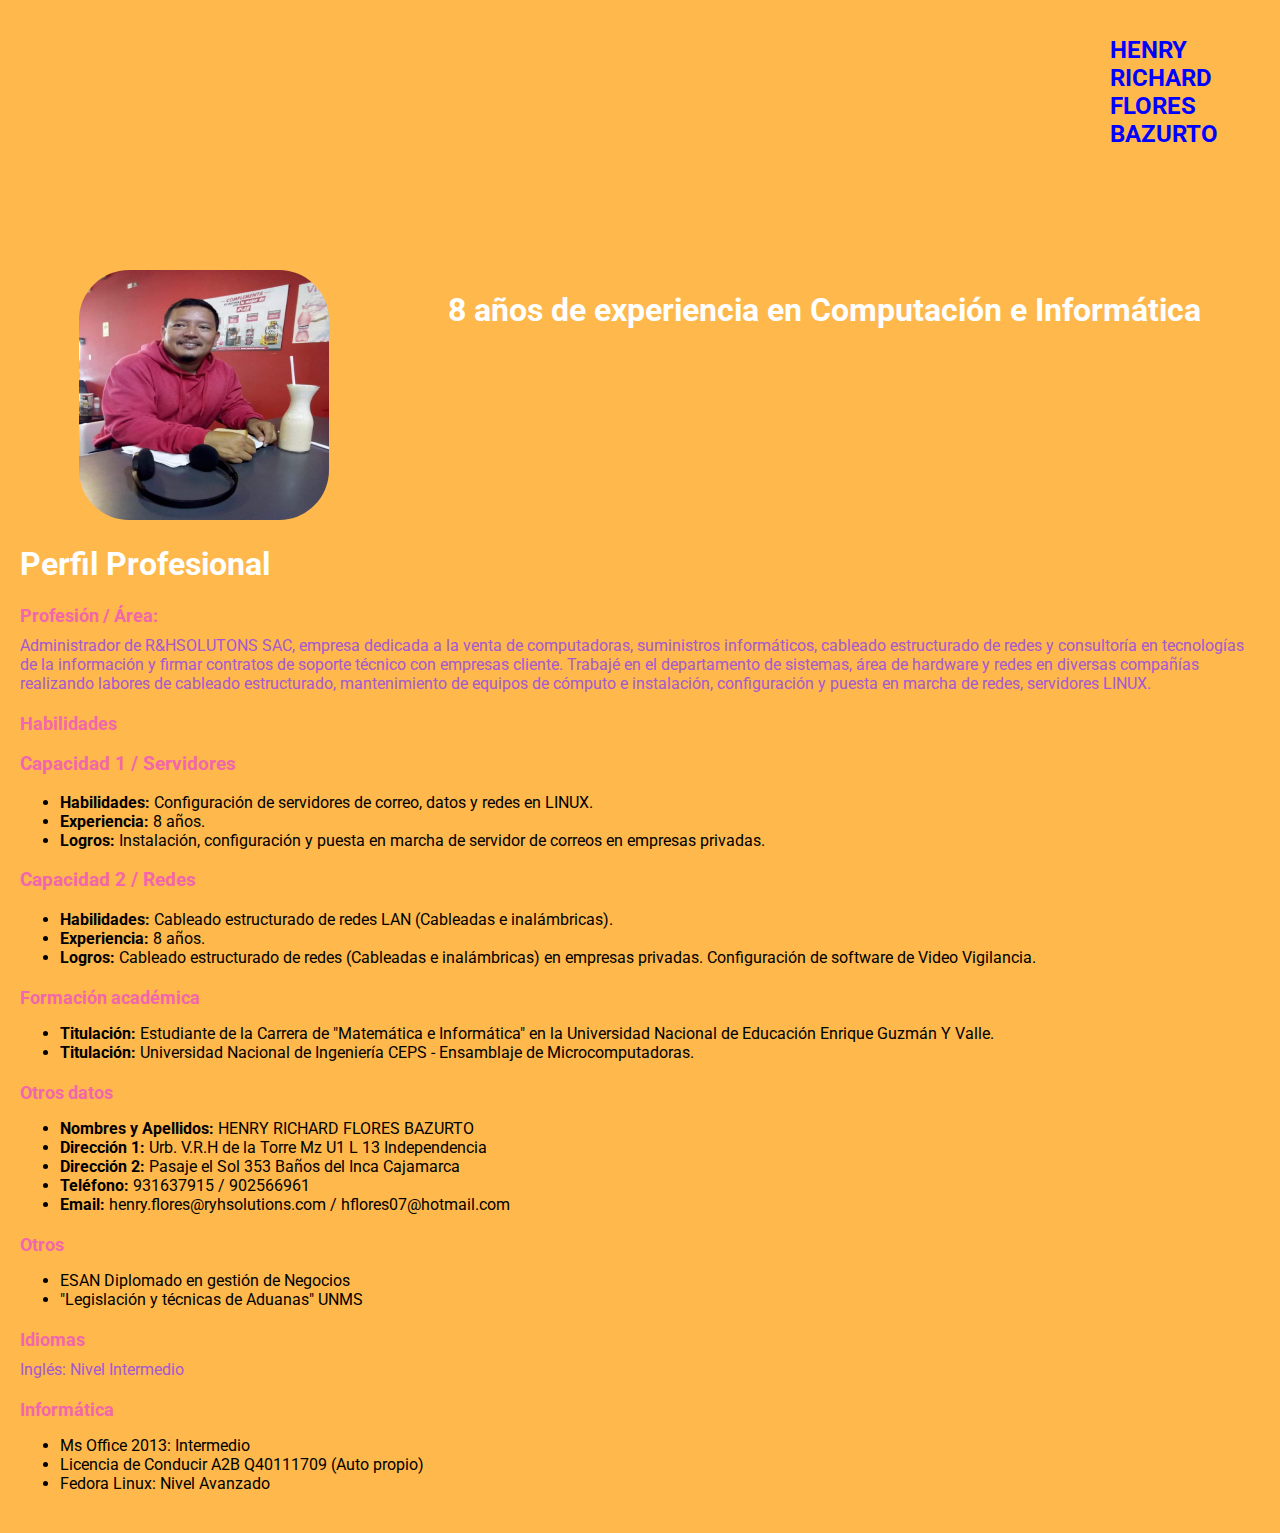
==== index.html @ c15a2f40 "nueva ruta css" ====
<!DOCTYPE html>
<html lang="es">
<head>
  <meta charset="UTF-8">
  <meta name="viewport" content="width=device-width, initial-scale=1.0">
  <title>Perfil Profesional</title>
  <link rel="stylesheet" href="./styles.css">
</head>
<body>
  <section class="name">
    <h1 id="name1">HENRY RICHARD FLORES BAZURTO</h1>
  </section>
  <section class="foto">
    <!-- Foto reciente-->
    <div class="bordes1">
      <img id="fotoHenry" src="./Henry.jpg" alt="Foto Henry" height="250" width="250" >
    </div>
    
    <h1>8 años de experiencia en Computación e Informática</h1> 
  </section>
  
  <div class="section">
    <h1>Perfil Profesional</h1>
    <h2>Profesión / Área:</h2>
    <p>Administrador de R&HSOLUTONS SAC, empresa dedicada a la venta de computadoras, suministros informáticos, cableado estructurado de redes y consultoría en tecnologías de la información y firmar contratos de soporte técnico con empresas cliente. Trabajé en el departamento de sistemas, área de hardware y redes en diversas compañías realizando labores de cableado estructurado, mantenimiento de equipos de cómputo e instalación, configuración y puesta en marcha de redes, servidores LINUX.</p>
  </div>
  
  <div class="section">
    <h2>Habilidades</h2>
    <div>
      <h3>Capacidad 1 / Servidores</h3>
      <ul>
        <li>
          <strong>Habilidades:</strong> Configuración de servidores de correo, datos y redes en LINUX.
        </li>
        <li>
          <strong>Experiencia:</strong> 8 años.
        </li>
        <li>
          <strong>Logros:</strong> Instalación, configuración y puesta en marcha de servidor de correos en empresas privadas.
        </li>
      </ul>
    </div>
    <div>
      <h3>Capacidad 2 / Redes</h3>
      <ul>
        <li>
          <strong>Habilidades:</strong> Cableado estructurado de redes LAN (Cableadas e inalámbricas).
        </li>
        <li>
          <strong>Experiencia:</strong> 8 años.
        </li>
        <li>
          <strong>Logros:</strong> Cableado estructurado de redes (Cableadas e inalámbricas) en empresas privadas. Configuración de software de Video Vigilancia.
        </li>
      </ul>
    </div>
  </div>
  
  <div class="section">
    <h2>Formación académica</h2>
    <ul>
      <li>
        <strong>Titulación:</strong> Estudiante de la Carrera de "Matemática e Informática" en la Universidad Nacional de Educación Enrique Guzmán Y Valle.
      </li>
      <li>
        <strong>Titulación:</strong> Universidad Nacional de Ingeniería CEPS - Ensamblaje de Microcomputadoras.
      </li>
    </ul>
  </div>
  
  <div class="section">
    <h2>Otros datos</h2>
    <ul>
    <li>
    <strong>Nombres y Apellidos:</strong> HENRY RICHARD FLORES BAZURTO
    </li>
    <li>
    <strong>Dirección 1:</strong> Urb. V.R.H de la Torre Mz U1 L 13 Independencia
    </li>
    <li>
    <strong>Dirección 2:</strong> Pasaje el Sol 353 Baños del Inca Cajamarca
    </li>
    <li>
    <strong>Teléfono:</strong> 931637915 / 902566961
    </li>
    <li>
    <strong>Email:</strong> henry.flores@ryhsolutions.com / hflores07@hotmail.com
    </li>
    </ul>
    
      </div>
      <div class="section">
        <h2>Otros</h2>
        <ul>
          <li>ESAN Diplomado en gestión de Negocios</li>
          <li>"Legislación y técnicas de Aduanas" UNMS</li>
        </ul>
      </div>
      <div class="section">
        <h2>Idiomas</h2>
        <p>Inglés: Nivel Intermedio</p>
      </div>
      <div class="section">
        <h2>Informática</h2>
        <ul>
          <li>Ms Office 2013: Intermedio</li>
          <li>Licencia de Conducir A2B Q40111709 (Auto propio)</li>
          <li>Fedora Linux: Nivel Avanzado</li>
        </ul>
      </div>
    </body>
    </html>
---- styles.css ----
@import url('https://fonts.googleapis.com/css2?family=Roboto&display=swap');


body {
    font-family: 'Roboto', sans-serif;
    margin: 0;
    padding: 20px;
    background-color: #FFB84C;
  }

  #name1 {
    font-size: 24px;
    margin-bottom: 10px;
    color: blue;
    /*background-color: yellow; */
    width: 150px;
    height: 120px;
    
  }

  h2 {
    font-size: 18px;
    margin-bottom: 10px;
    color: #F266AB;
  }

  h3 {
    color:#F266AB;
  }

  p {
    margin: 0;
    margin-bottom: 10px;
    color:#A459D1;
    
  }

  .section {
    margin-bottom: 20px;
  }

  .foto {
    display: flex;
    flex-direction: row;
    justify-content:space-around;
    /* background-color: aqua; */
    
  }

  .name {
    display: flex;
    flex-direction: row;
    justify-content:flex-end;
    /* background-color:sandybrown; */
    height: 250px;        
  }

#fotoHenry {
  /* border-style: 20px,solid,red; */
} 

.bordes1 img {
  /*
  display: flex;
  justify-content: center;
  align-items: center; */
  border: 0px solid blue;
  border-radius: 20%;
  background-color: yellow;
  height: 250px;
  width: 250px;
  position: relative;
  z-index: -1;
} 
 h1 {
  color:white;
 }
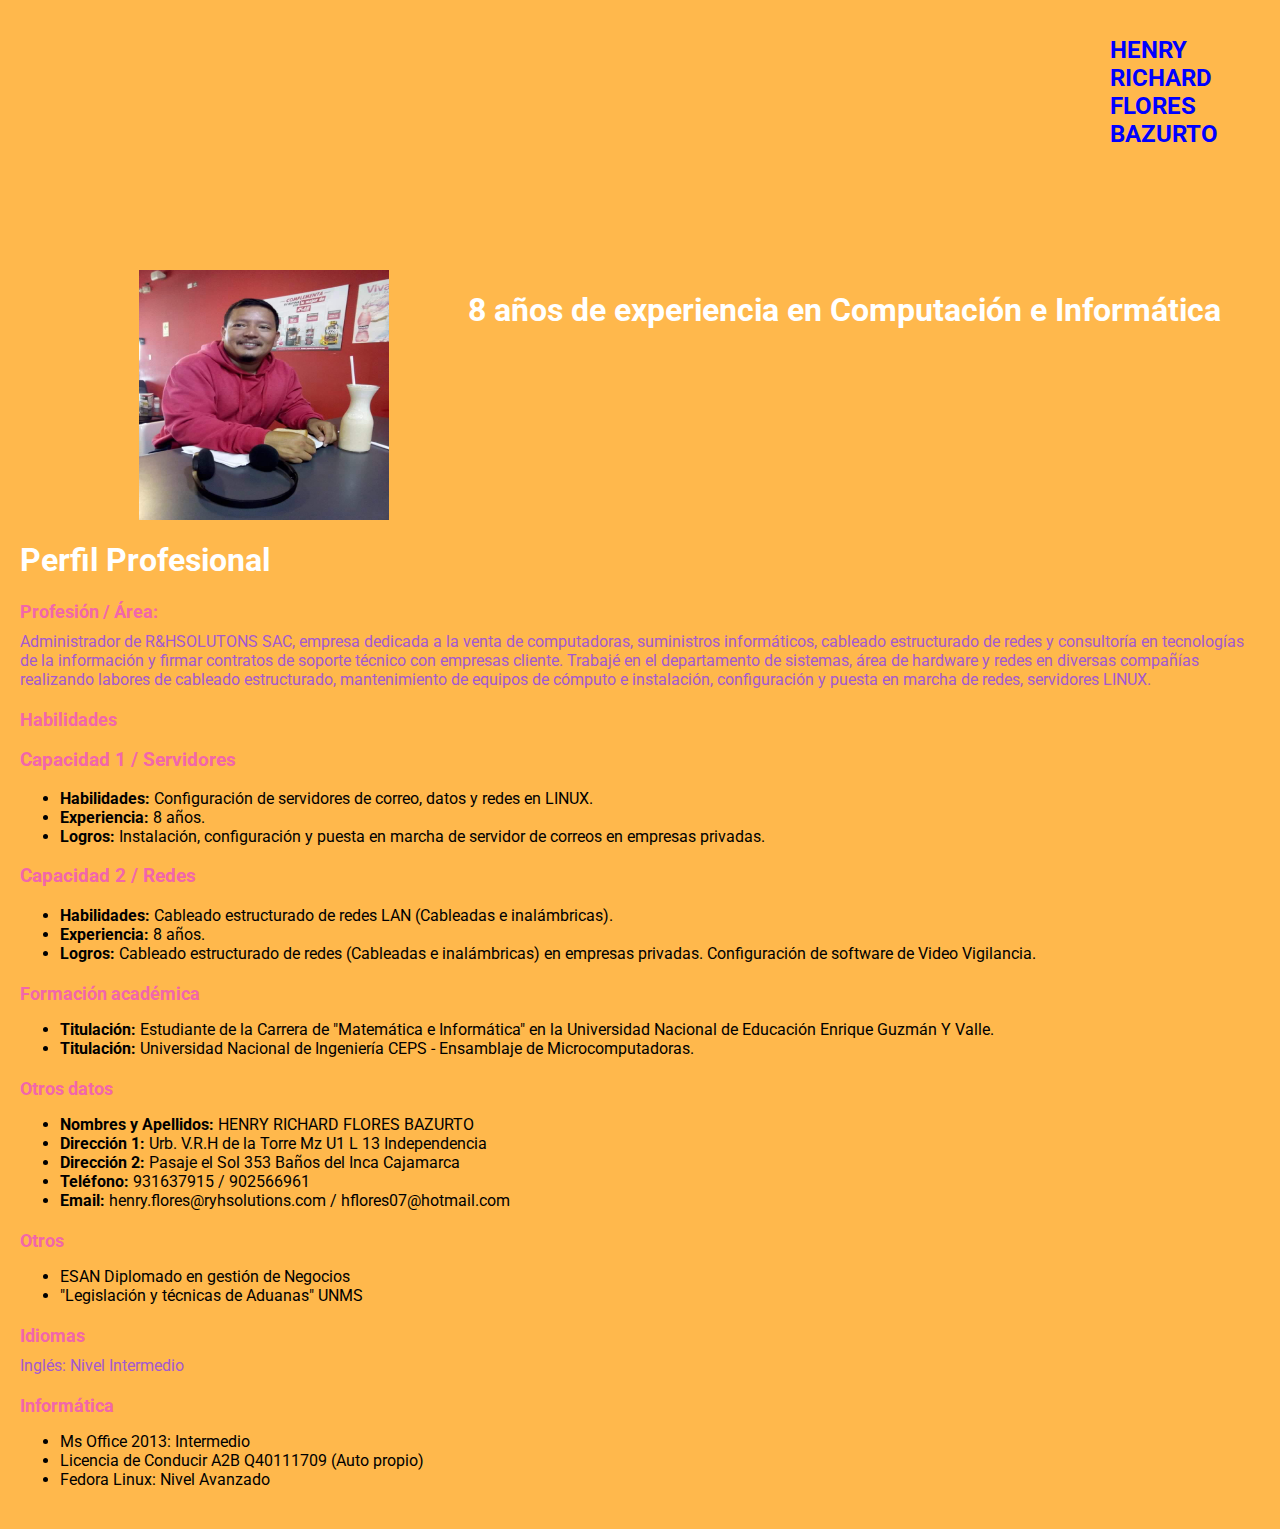
==== commit be9029f2: "un div de más" ====
--- a/index.html
+++ b/index.html
@@ -13,8 +13,10 @@
   <section class="foto">
     <!-- Foto reciente-->
     <div class="bordes1">
-      <img id="fotoHenry" src="./Henry.jpg" alt="Foto Henry" height="250" width="250" >
+      
     </div>
+    
+    <img id="fotoHenry" src="./Henry.jpg" alt="Foto Henry" height="250" width="250" >
     
     <h1>8 años de experiencia en Computación e Informática</h1> 
   </section>
--- a/styles.css
+++ b/styles.css
@@ -1,5 +1,4 @@
 @import url('https://fonts.googleapis.com/css2?family=Roboto&display=swap');
-
 
 body {
     font-family: 'Roboto', sans-serif;
@@ -63,14 +62,15 @@
   /*
   display: flex;
   justify-content: center;
-  align-items: center; */
+  align-items: center; 
   border: 0px solid blue;
   border-radius: 20%;
   background-color: yellow;
   height: 250px;
   width: 250px;
   position: relative;
-  z-index: -1;
+  z-index: 1;
+  */
 } 
  h1 {
   color:white;
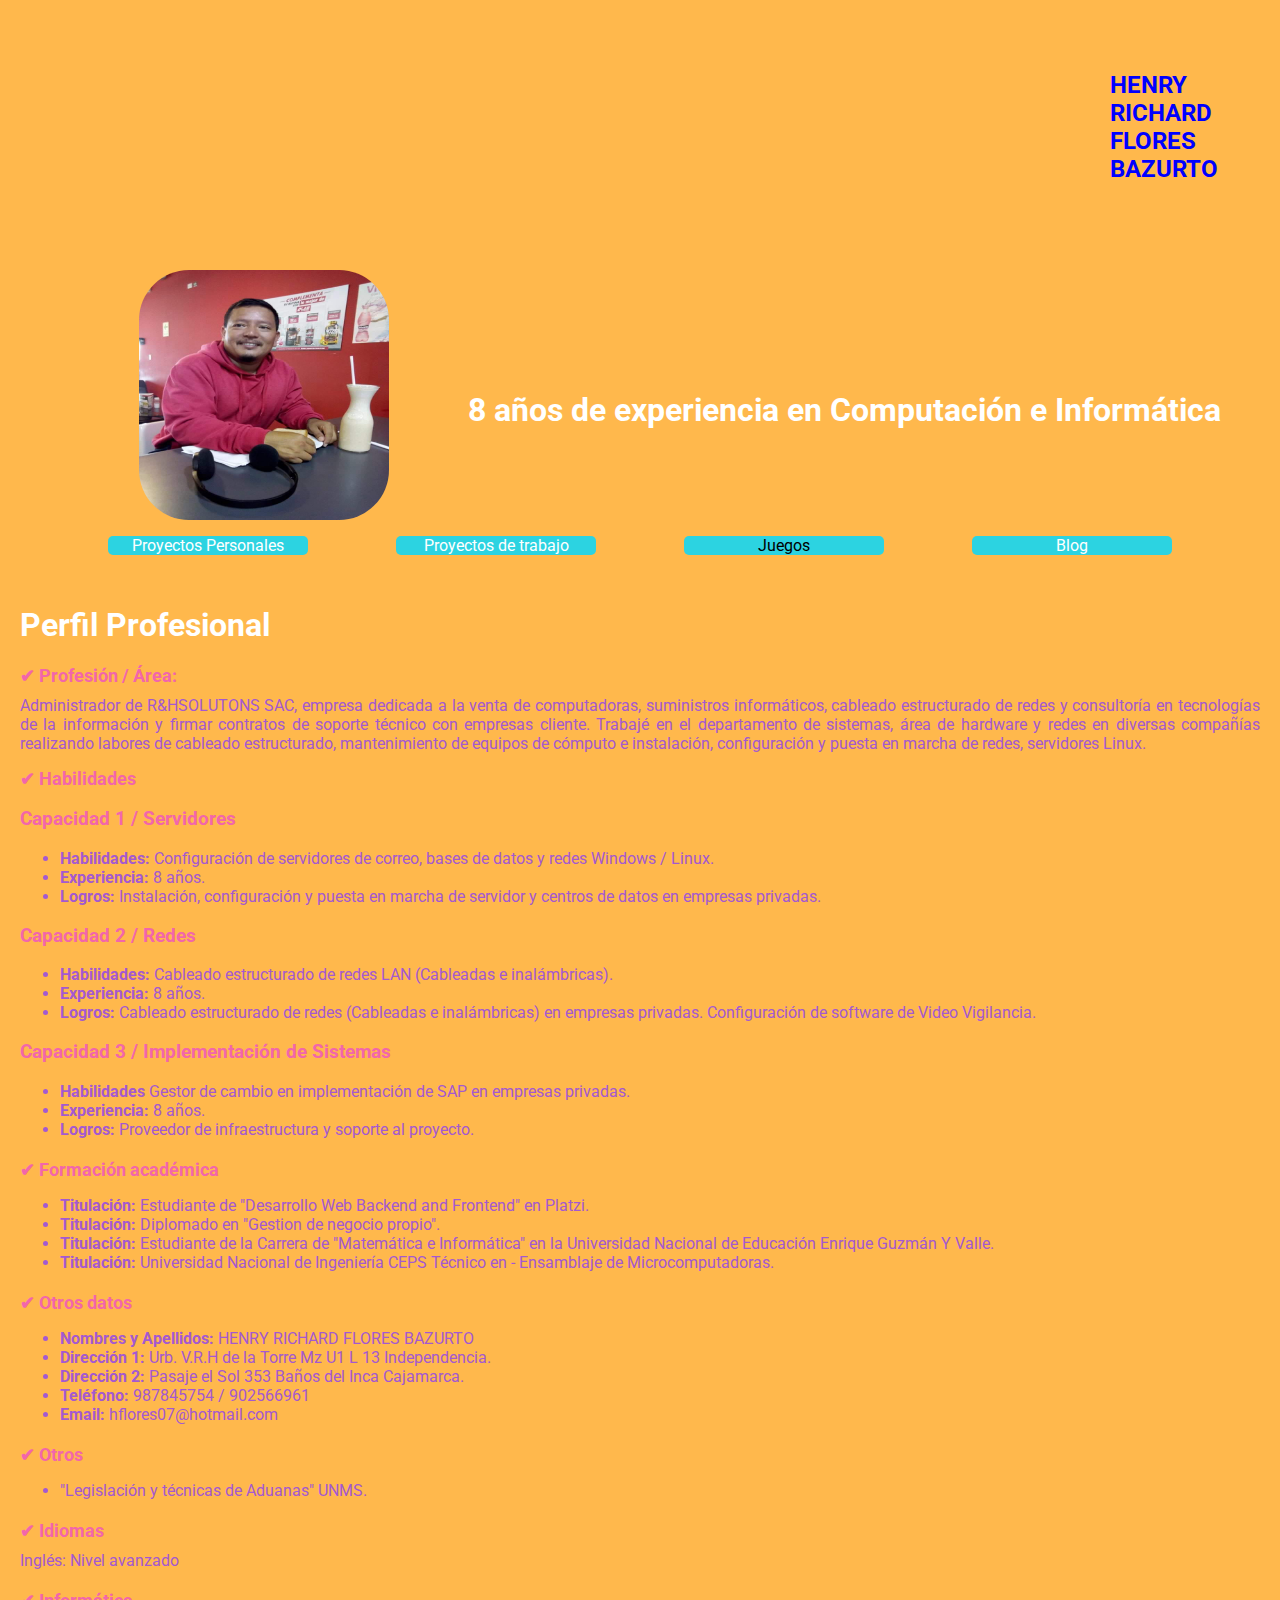
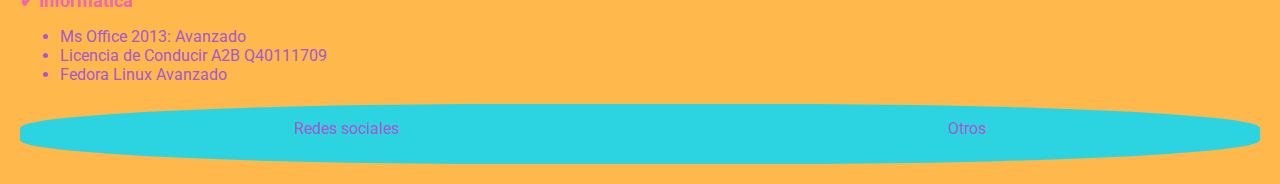
==== commit 0f52d8d7: "Antes de los links" ====
--- a/index.html
+++ b/index.html
@@ -15,16 +15,27 @@
     <div class="bordes1">
       
     </div>
-    
+
     <img id="fotoHenry" src="./Henry.jpg" alt="Foto Henry" height="250" width="250" >
     
     <h1>8 años de experiencia en Computación e Informática</h1> 
   </section>
+  <header>
+    <nav>
+      <ul class="main-nav">
+        <li class="main-nav__item"><a href="#">Proyectos Personales</a></li>
+        <li class="main-nav__item"><a href="#">Proyectos de trabajo</a></li>
+        <li class="main-nav__item"><a href="www.google.com">Juegos</a></li>
+        <li class="main-nav__item"><a href="#">Blog</a></li>
+      </ul>
+    </nav>
+  </header>
   
-  <div class="section">
+  <div class="perfil1">
+    
     <h1>Perfil Profesional</h1>
     <h2>Profesión / Área:</h2>
-    <p>Administrador de R&HSOLUTONS SAC, empresa dedicada a la venta de computadoras, suministros informáticos, cableado estructurado de redes y consultoría en tecnologías de la información y firmar contratos de soporte técnico con empresas cliente. Trabajé en el departamento de sistemas, área de hardware y redes en diversas compañías realizando labores de cableado estructurado, mantenimiento de equipos de cómputo e instalación, configuración y puesta en marcha de redes, servidores LINUX.</p>
+    <p>Administrador de R&HSOLUTONS SAC, empresa dedicada a la venta de computadoras, suministros informáticos, cableado estructurado de redes y consultoría en tecnologías de la información y firmar contratos de soporte técnico con empresas cliente. Trabajé en el departamento de sistemas, área de hardware y redes en diversas compañías realizando labores de cableado estructurado, mantenimiento de equipos de cómputo e instalación, configuración y puesta en marcha de redes, servidores Linux.</p>
   </div>
   
   <div class="section">
@@ -33,13 +44,13 @@
       <h3>Capacidad 1 / Servidores</h3>
       <ul>
         <li>
-          <strong>Habilidades:</strong> Configuración de servidores de correo, datos y redes en LINUX.
+          <strong>Habilidades:</strong> Configuración de servidores de correo, bases de datos y redes Windows / Linux.
         </li>
         <li>
           <strong>Experiencia:</strong> 8 años.
         </li>
         <li>
-          <strong>Logros:</strong> Instalación, configuración y puesta en marcha de servidor de correos en empresas privadas.
+          <strong>Logros:</strong> Instalación, configuración y puesta en marcha de servidor y centros de datos en empresas privadas.
         </li>
       </ul>
     </div>
@@ -57,16 +68,36 @@
         </li>
       </ul>
     </div>
+    <div>
+      <h3>Capacidad 3 / Implementación de Sistemas</h3>
+      <ul>
+        <li>
+          <strong>Habilidades</strong> Gestor de cambio en implementación de SAP en empresas privadas.
+        </li>
+        <li>
+          <strong>Experiencia:</strong> 8 años.
+        </li>
+        <li>
+          <strong>Logros:</strong> Proveedor de infraestructura y soporte al proyecto.
+        </li>
+      </ul>
+    </div>
   </div>
   
   <div class="section">
     <h2>Formación académica</h2>
     <ul>
       <li>
+        <strong>Titulación:</strong> Estudiante de "Desarrollo Web Backend and Frontend" en Platzi.
+      </li>
+      <li>
+        <strong>Titulación:</strong> Diplomado en "Gestion de negocio propio".
+      </li>
+      <li>
         <strong>Titulación:</strong> Estudiante de la Carrera de "Matemática e Informática" en la Universidad Nacional de Educación Enrique Guzmán Y Valle.
       </li>
       <li>
-        <strong>Titulación:</strong> Universidad Nacional de Ingeniería CEPS - Ensamblaje de Microcomputadoras.
+        <strong>Titulación:</strong> Universidad Nacional de Ingeniería CEPS Técnico en  - Ensamblaje de Microcomputadoras.
       </li>
     </ul>
   </div>
@@ -78,16 +109,16 @@
     <strong>Nombres y Apellidos:</strong> HENRY RICHARD FLORES BAZURTO
     </li>
     <li>
-    <strong>Dirección 1:</strong> Urb. V.R.H de la Torre Mz U1 L 13 Independencia
+    <strong>Dirección 1:</strong> Urb. V.R.H de la Torre Mz U1 L 13 Independencia.
     </li>
     <li>
-    <strong>Dirección 2:</strong> Pasaje el Sol 353 Baños del Inca Cajamarca
+    <strong>Dirección 2:</strong> Pasaje el Sol 353 Baños del Inca Cajamarca.
     </li>
     <li>
-    <strong>Teléfono:</strong> 931637915 / 902566961
+    <strong>Teléfono:</strong> 987845754 / 902566961
     </li>
     <li>
-    <strong>Email:</strong> henry.flores@ryhsolutions.com / hflores07@hotmail.com
+    <strong>Email:</strong> hflores07@hotmail.com
     </li>
     </ul>
     
@@ -95,21 +126,24 @@
       <div class="section">
         <h2>Otros</h2>
         <ul>
-          <li>ESAN Diplomado en gestión de Negocios</li>
-          <li>"Legislación y técnicas de Aduanas" UNMS</li>
+          <li>"Legislación y técnicas de Aduanas" UNMS.</li>
         </ul>
       </div>
       <div class="section">
         <h2>Idiomas</h2>
-        <p>Inglés: Nivel Intermedio</p>
+        <p>Inglés: Nivel avanzado</p>
       </div>
       <div class="section">
         <h2>Informática</h2>
         <ul>
-          <li>Ms Office 2013: Intermedio</li>
-          <li>Licencia de Conducir A2B Q40111709 (Auto propio)</li>
-          <li>Fedora Linux: Nivel Avanzado</li>
+          <li>Ms Office 2013: Avanzado</li>
+          <li>Licencia de Conducir A2B Q40111709</li>
+          <li>Fedora Linux Avanzado</li>
         </ul>
       </div>
+      <section class="footer"> 
+        <p>Redes sociales</p>
+        <p>Otros</p>
+      </section>
     </body>
     </html>--- a/styles.css
+++ b/styles.css
@@ -5,9 +5,82 @@
     margin: 0;
     padding: 20px;
     background-color: #FFB84C;
+}
+
+.name {
+    display: flex;
+    flex-direction: row;
+    justify-content:flex-end;
+    /* background-color:sandybrown; */
+    height: 250px;        
   }
 
-  #name1 {
+.foto {
+    display: flex;
+    flex-direction: row;
+    justify-content:space-around;
+    /* background-color: aqua; */
+    align-items: center;
+  } 
+
+  .foto img {
+    /*
+    display: flex;
+    justify-content: center;
+    align-items: center; */
+    border: 0px solid blue;
+    border-radius: 20%;
+    background-color: yellow;
+    height: 250px;
+    width: 250px;
+  } 
+
+.main-nav {
+    display: flex;
+    justify-content: space-evenly;
+    align-items: center;
+    list-style: none;
+    padding: 0px;
+    
+} 
+
+.main-nav__item a {
+  display: flex;
+  justify-content: center;
+  align-items: center;
+  color: white;
+  text-decoration: none;
+  border-radius: 5px;
+  background-color: #2CD3E1;
+  width: 200px;
+  height: auto;
+  /* 
+  width: 50px;
+  height: 50px;
+  */
+} 
+/*
+li:nth-child(odd){
+  background-color:blue;
+}
+*/
+.main-nav__item a[href="www.google.com"] {
+  color: black;
+}
+
+.main-nav__item a:hover{
+  background-color: #F266AB ;
+}
+/*
+.perfil1 {
+    color:white;
+}
+*/
+.perfil1 p {
+  text-align: justify;
+}
+
+#name1 {
     font-size: 24px;
     margin-bottom: 10px;
     color: blue;
@@ -15,63 +88,54 @@
     width: 150px;
     height: 120px;
     
-  }
+}
 
-  h2 {
+h2 {
     font-size: 18px;
     margin-bottom: 10px;
     color: #F266AB;
-  }
+ }
 
-  h3 {
+h3 {
     color:#F266AB;
   }
 
-  p {
+p {
     margin: 0;
     margin-bottom: 10px;
     color:#A459D1;
     
   }
 
-  .section {
+.section {
     margin-bottom: 20px;
   }
 
-  .foto {
-    display: flex;
-    flex-direction: row;
-    justify-content:space-around;
-    /* background-color: aqua; */
-    
-  }
+h2::before {
+  content: "✔ ";
+}
 
-  .name {
-    display: flex;
-    flex-direction: row;
-    justify-content:flex-end;
-    /* background-color:sandybrown; */
-    height: 250px;        
-  }
+ul li {
+    color:#A459D1;
+  }  
 
 #fotoHenry {
   /* border-style: 20px,solid,red; */
+
 } 
 
-.bordes1 img {
-  /*
+h1 {
+  color:white;
+  margin-top: 51px;
+}
+
+.footer {
   display: flex;
-  justify-content: center;
-  align-items: center; 
-  border: 0px solid blue;
-  border-radius: 20%;
-  background-color: yellow;
-  height: 250px;
-  width: 250px;
-  position: relative;
-  z-index: 1;
-  */
-} 
- h1 {
-  color:white;
+  flex-direction: row;
+  justify-content:space-around;
+  align-items: center;
+  background-color:#2CD3E1;
+  width: 100%;
+  height: 60px;
+  border-radius: 40%;
  }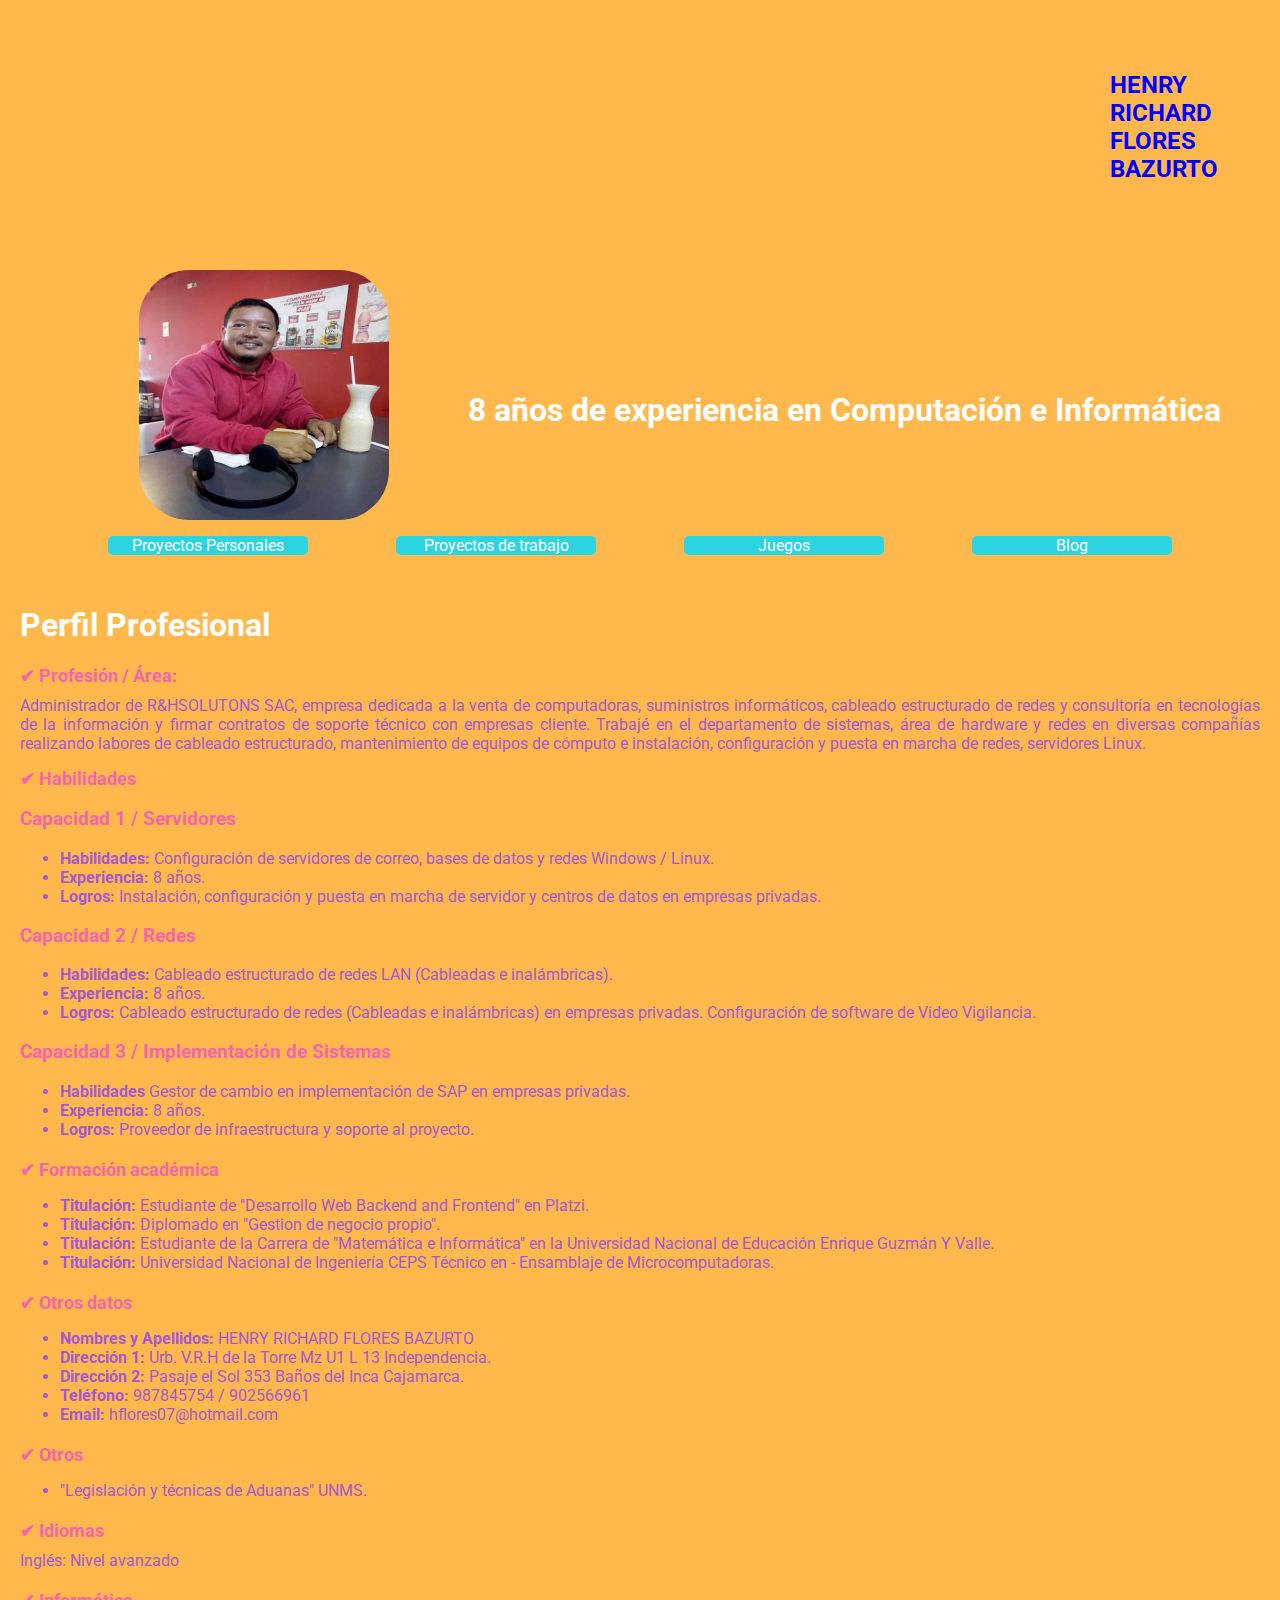
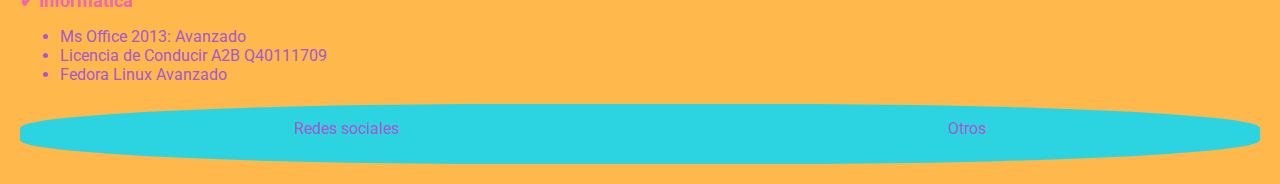
==== commit ada79487: "links a daddy" ====
--- a/index.html
+++ b/index.html
@@ -23,10 +23,10 @@
   <header>
     <nav>
       <ul class="main-nav">
-        <li class="main-nav__item"><a href="#">Proyectos Personales</a></li>
-        <li class="main-nav__item"><a href="#">Proyectos de trabajo</a></li>
-        <li class="main-nav__item"><a href="www.google.com">Juegos</a></li>
-        <li class="main-nav__item"><a href="#">Blog</a></li>
+        <li class="main-nav__item"><a href="http://henryflores.store/">Proyectos Personales</a></li>
+        <li class="main-nav__item"><a href="http://hsolutions.website/">Proyectos de trabajo</a></li>
+        <li class="main-nav__item"><a href="#">Juegos</a></li>
+        <li class="main-nav__item"><a href="https://www.blogger.com/blog/posts/7611168681843406834?bpli=1&pli=1">Blog</a></li>
       </ul>
     </nav>
   </header>
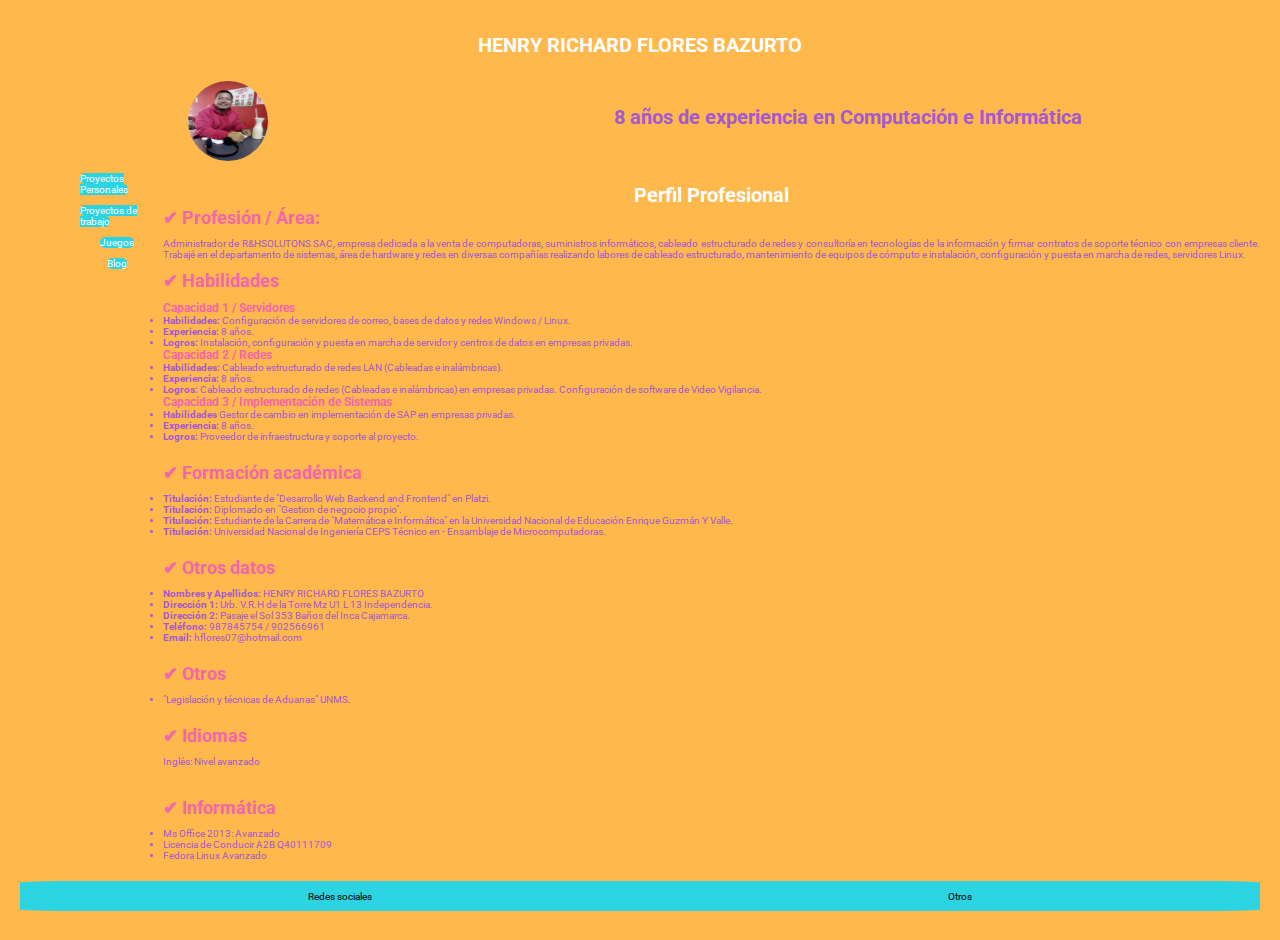
==== commit de257f96: "actual version tablet y movil" ====
--- a/index.html
+++ b/index.html
@@ -4,146 +4,146 @@
   <meta charset="UTF-8">
   <meta name="viewport" content="width=device-width, initial-scale=1.0">
   <title>Perfil Profesional</title>
-  <link rel="stylesheet" href="./styles.css">
+  <link rel="stylesheet" href="./assets/css/styles.css">
+  <link rel="stylesheet" href="./assets/css/tablet.css" media="screen and (min-width:600px)">
+  <link rel="stylesheet" href="./assets/css/desktop.css" media="screen and (min-width:800px">
 </head>
 <body>
-  <section class="name">
-    <h1 id="name1">HENRY RICHARD FLORES BAZURTO</h1>
-  </section>
-  <section class="foto">
-    <!-- Foto reciente-->
-    <div class="bordes1">
-      
+  <div class="wrapper">
+    <section class="name">
+      <h1 id="name1">HENRY RICHARD FLORES BAZURTO</h1>
+    </section>
+    
+    <section class="secction-foto">
+
+      <div class="container-foto">
+        <img id="fotoHenry" src="./Henry.jpg" alt="Foto Henry" height="250" width="260" >
+      </div>
+      <h1>8 años de experiencia en Computación e Informática</h1> 
+    </section>
+
+    <header>
+      <nav>
+        <ul class="main-nav">
+          <li class="main-nav__item"><a href="http://henryflores.store/">Proyectos Personales</a></li>
+          <li class="main-nav__item"><a href="http://hsolutions.website/">Proyectos de trabajo</a></li>
+          <li class="main-nav__item"><a href="https://www.xbox.com/es-ES">Juegos</a></li>
+          <li class="main-nav__item"><a href="https://www.blogger.com/blog/posts/7611168681843406834?bpli=1&pli=1">Blog</a></li>
+        </ul>
+      </nav>
+    </header>
+
+    <div class="perfil1">
+    
+      <h1>Perfil Profesional</h1>
+      <h2>Profesión / Área:</h2>
+      <p>Administrador de R&HSOLUTONS SAC, empresa dedicada a la venta de computadoras, suministros informáticos, cableado estructurado de redes y consultoría en tecnologías de la información y firmar contratos de soporte técnico con empresas cliente. Trabajé en el departamento de sistemas, área de hardware y redes en diversas compañías realizando labores de cableado estructurado, mantenimiento de equipos de cómputo e instalación, configuración y puesta en marcha de redes, servidores Linux.</p>
     </div>
-
-    <img id="fotoHenry" src="./Henry.jpg" alt="Foto Henry" height="250" width="250" >
-    
-    <h1>8 años de experiencia en Computación e Informática</h1> 
-  </section>
-  <header>
-    <nav>
-      <ul class="main-nav">
-        <li class="main-nav__item"><a href="http://henryflores.store/">Proyectos Personales</a></li>
-        <li class="main-nav__item"><a href="http://hsolutions.website/">Proyectos de trabajo</a></li>
-        <li class="main-nav__item"><a href="#">Juegos</a></li>
-        <li class="main-nav__item"><a href="https://www.blogger.com/blog/posts/7611168681843406834?bpli=1&pli=1">Blog</a></li>
-      </ul>
-    </nav>
-  </header>
-  
-  <div class="perfil1">
-    
-    <h1>Perfil Profesional</h1>
-    <h2>Profesión / Área:</h2>
-    <p>Administrador de R&HSOLUTONS SAC, empresa dedicada a la venta de computadoras, suministros informáticos, cableado estructurado de redes y consultoría en tecnologías de la información y firmar contratos de soporte técnico con empresas cliente. Trabajé en el departamento de sistemas, área de hardware y redes en diversas compañías realizando labores de cableado estructurado, mantenimiento de equipos de cómputo e instalación, configuración y puesta en marcha de redes, servidores Linux.</p>
-  </div>
-  
-  <div class="section">
-    <h2>Habilidades</h2>
-    <div>
-      <h3>Capacidad 1 / Servidores</h3>
+    <div class="section perfil2">
+      <h2>Habilidades</h2>
+      <div>
+        <h3>Capacidad 1 / Servidores</h3>
+        <ul>
+          <li>
+            <strong>Habilidades:</strong> Configuración de servidores de correo, bases de datos y redes Windows / Linux.
+          </li>
+          <li>
+            <strong>Experiencia:</strong> 8 años.
+          </li>
+          <li>
+            <strong>Logros:</strong> Instalación, configuración y puesta en marcha de servidor y centros de datos en empresas privadas.
+          </li>
+        </ul>
+      </div>
+      <div>
+        <h3>Capacidad 2 / Redes</h3>
+        <ul>
+          <li>
+            <strong>Habilidades:</strong> Cableado estructurado de redes LAN (Cableadas e inalámbricas).
+          </li>
+          <li>
+            <strong>Experiencia:</strong> 8 años.
+          </li>
+          <li>
+            <strong>Logros:</strong> Cableado estructurado de redes (Cableadas e inalámbricas) en empresas privadas. Configuración de software de Video Vigilancia.
+          </li>
+        </ul>
+      </div>
+      <div>
+        <h3>Capacidad 3 / Implementación de Sistemas</h3>
+        <ul>
+          <li>
+            <strong>Habilidades</strong> Gestor de cambio en implementación de SAP en empresas privadas.
+          </li>
+          <li>
+            <strong>Experiencia:</strong> 8 años.
+          </li>
+          <li>
+            <strong>Logros:</strong> Proveedor de infraestructura y soporte al proyecto.
+          </li>
+        </ul>
+      </div>
+    </div>
+    <div class="section perfil3">
+      <h2>Formación académica</h2>
       <ul>
         <li>
-          <strong>Habilidades:</strong> Configuración de servidores de correo, bases de datos y redes Windows / Linux.
+          <strong>Titulación:</strong> Estudiante de "Desarrollo Web Backend and Frontend" en Platzi.
         </li>
         <li>
-          <strong>Experiencia:</strong> 8 años.
+          <strong>Titulación:</strong> Diplomado en "Gestion de negocio propio".
         </li>
         <li>
-          <strong>Logros:</strong> Instalación, configuración y puesta en marcha de servidor y centros de datos en empresas privadas.
+          <strong>Titulación:</strong> Estudiante de la Carrera de "Matemática e Informática" en la Universidad Nacional de Educación Enrique Guzmán Y Valle.
+        </li>
+        <li>
+          <strong>Titulación:</strong> Universidad Nacional de Ingeniería CEPS Técnico en  - Ensamblaje de Microcomputadoras.
         </li>
       </ul>
     </div>
-    <div>
-      <h3>Capacidad 2 / Redes</h3>
+    <div class="section perfil4">
+      <h2>Otros datos</h2>
       <ul>
-        <li>
-          <strong>Habilidades:</strong> Cableado estructurado de redes LAN (Cableadas e inalámbricas).
-        </li>
-        <li>
-          <strong>Experiencia:</strong> 8 años.
-        </li>
-        <li>
-          <strong>Logros:</strong> Cableado estructurado de redes (Cableadas e inalámbricas) en empresas privadas. Configuración de software de Video Vigilancia.
-        </li>
+      <li>
+      <strong>Nombres y Apellidos:</strong> HENRY RICHARD FLORES BAZURTO
+      </li>
+      <li>
+      <strong>Dirección 1:</strong> Urb. V.R.H de la Torre Mz U1 L 13 Independencia.
+      </li>
+      <li>
+      <strong>Dirección 2:</strong> Pasaje el Sol 353 Baños del Inca Cajamarca.
+      </li>
+      <li>
+      <strong>Teléfono:</strong> 987845754 / 902566961
+      </li>
+      <li>
+      <strong>Email:</strong> hflores07@hotmail.com
+      </li>
+      </ul>
+      
+    </div>
+    <div class="section perfil5">
+      <h2>Otros</h2>
+      <ul>
+        <li>"Legislación y técnicas de Aduanas" UNMS.</li>
       </ul>
     </div>
-    <div>
-      <h3>Capacidad 3 / Implementación de Sistemas</h3>
+    <div class="section perfil6">
+      <h2>Idiomas</h2>
+      <p>Inglés: Nivel avanzado</p>
+    </div>
+    <div class="section perfil7">
+      <h2>Informática</h2>
       <ul>
-        <li>
-          <strong>Habilidades</strong> Gestor de cambio en implementación de SAP en empresas privadas.
-        </li>
-        <li>
-          <strong>Experiencia:</strong> 8 años.
-        </li>
-        <li>
-          <strong>Logros:</strong> Proveedor de infraestructura y soporte al proyecto.
-        </li>
+        <li>Ms Office 2013: Avanzado</li>
+        <li>Licencia de Conducir A2B Q40111709</li>
+        <li>Fedora Linux Avanzado</li>
       </ul>
     </div>
+    <section class="footer"> 
+      <span>Redes sociales</span>
+      <span>Otros</span>
+    </section>
   </div>
-  
-  <div class="section">
-    <h2>Formación académica</h2>
-    <ul>
-      <li>
-        <strong>Titulación:</strong> Estudiante de "Desarrollo Web Backend and Frontend" en Platzi.
-      </li>
-      <li>
-        <strong>Titulación:</strong> Diplomado en "Gestion de negocio propio".
-      </li>
-      <li>
-        <strong>Titulación:</strong> Estudiante de la Carrera de "Matemática e Informática" en la Universidad Nacional de Educación Enrique Guzmán Y Valle.
-      </li>
-      <li>
-        <strong>Titulación:</strong> Universidad Nacional de Ingeniería CEPS Técnico en  - Ensamblaje de Microcomputadoras.
-      </li>
-    </ul>
-  </div>
-  
-  <div class="section">
-    <h2>Otros datos</h2>
-    <ul>
-    <li>
-    <strong>Nombres y Apellidos:</strong> HENRY RICHARD FLORES BAZURTO
-    </li>
-    <li>
-    <strong>Dirección 1:</strong> Urb. V.R.H de la Torre Mz U1 L 13 Independencia.
-    </li>
-    <li>
-    <strong>Dirección 2:</strong> Pasaje el Sol 353 Baños del Inca Cajamarca.
-    </li>
-    <li>
-    <strong>Teléfono:</strong> 987845754 / 902566961
-    </li>
-    <li>
-    <strong>Email:</strong> hflores07@hotmail.com
-    </li>
-    </ul>
-    
-      </div>
-      <div class="section">
-        <h2>Otros</h2>
-        <ul>
-          <li>"Legislación y técnicas de Aduanas" UNMS.</li>
-        </ul>
-      </div>
-      <div class="section">
-        <h2>Idiomas</h2>
-        <p>Inglés: Nivel avanzado</p>
-      </div>
-      <div class="section">
-        <h2>Informática</h2>
-        <ul>
-          <li>Ms Office 2013: Avanzado</li>
-          <li>Licencia de Conducir A2B Q40111709</li>
-          <li>Fedora Linux Avanzado</li>
-        </ul>
-      </div>
-      <section class="footer"> 
-        <p>Redes sociales</p>
-        <p>Otros</p>
-      </section>
-    </body>
-    </html>+</body>
+</html>--- a/assets/css/styles.css
+++ b/assets/css/styles.css
@@ -0,0 +1,132 @@
+@import url('https://fonts.googleapis.com/css2?family=Roboto&display=swap');
+
+:root {
+  --color-white: #fff;
+  --color-black: #000;
+  --fondo-primary:#FFB84C;
+  --titulos-secondary: #F266AB;
+  --texto-terciary:#A459D1;
+  --links-cuaternary:#2CD3E1;
+}
+
+* {
+  box-sizing: border-box;
+  padding:0 ;
+  margin: 0;
+}
+
+html{
+  font-size: 62.5%;
+}
+
+body{
+  background-color: var(--fondo-primary);
+  font-family: 'Roboto', sans-serif;
+  margin: 0;
+  padding: 20px;
+  
+}
+
+.name {
+  display: flex;
+  justify-content:center;
+  align-items: center;
+  text-align: center;
+  /* background-color:sandybrown; */
+  /* border: 1px solid red; */
+        
+}
+
+.name #name1 {
+  color: var(--color-black); 
+  padding: 0;
+  margin: 0;
+}
+
+img {
+  margin-top: 10px;
+  border-radius: 95%;
+  /* border: 1px solid red; */
+  /* box-sizing: border-box; */
+  overflow:auto;
+
+}
+
+.secction-foto h1 {
+  color: var(--texto-terciary);
+  text-align: center;
+  margin: 10px;
+}
+
+.main-nav {
+  display: flex;
+  justify-content: space-evenly;
+  flex-direction: column;
+  align-items: center;
+  list-style: none;
+  padding: 0px;
+  margin: 5px;
+
+}
+
+.main-nav__item {
+  margin: 5px;
+}
+.main-nav__item a {
+  
+  color:var(--color-white);
+  text-decoration: none;
+  border-radius: 5px;
+  background-color:var(--links-cuaternary);
+}
+
+.perfil1 p {
+  text-align: justify;
+}
+
+h2 {
+  font-size: 1.8rem;
+  margin-bottom: 10px;
+  color:var(--titulos-secondary);
+}
+
+h3 {
+  color:var(--titulos-secondary);
+}
+
+p {
+  margin: 0;
+  margin-bottom: 10px;
+  color:var(--texto-terciary);
+  text-align: justify;
+  
+}
+
+.section {
+  margin-bottom: 20px;
+}
+
+h2::before {
+content: "✔ ";
+}
+
+ul li {
+  color:var(--texto-terciary);
+}  
+
+
+h1 {
+color:white;
+margin-top: 20px;
+text-align: center;
+}
+
+.footer {
+display: flex;
+flex-direction: row;
+justify-content:space-around;
+align-items: center;
+background-color:var(--links-cuaternary);
+border-radius: 5%;
+}
+
--- a/assets/css/tablet.css
+++ b/assets/css/tablet.css
@@ -0,0 +1,104 @@
+:root {
+    --color-white: #fff;
+    --color-black: #000;
+    --fondo-primary:#FFB84C;
+    --titulos-secondary: #F266AB;
+    --texto-terciary:#A459D1;
+    --links-cuaternary:#2CD3E1;
+  }
+
+  .wrapper {
+    height: 100vh;
+    display: grid;
+    grid-template-columns: 50px 93px repeat(7,1fr);
+    grid-template-rows: 50px 93px repeat(8,1fr);
+    grid-template-areas: 
+    "lado lado lado lado lado lado lado lado lado"
+    "navega navega navega navega navega navega navega navega navega"
+    "side side1 contenidou contenidou contenidou contenidou contenidou contenidou contenidou"
+    "side side1 contenidos contenidos contenidos contenidos contenidos contenidos contenidos"
+    "side side1 contenidoe contenidoe contenidoe contenidoe contenidoe contenidoe contenidoe"
+    "side side1 contenidoo contenidoo contenidoo contenidoo contenidoo contenidoo contenidoo"
+    "side side1 contenido contenido contenido contenido contenido contenido contenido"
+    "side side1 contenidot contenidot contenidot contenidot contenidot contenidot contenidot"
+    "side side1 contenidoh contenidoh contenidoh contenidoh contenidoh contenidoh contenidoh"
+    "footer footer footer footer footer footer footer footer footer";
+}
+
+.name { 
+    grid-area: lado;
+    /* background-color: red; */
+    height: 50px;
+    width: 100%;
+ }
+
+ img {
+    
+    width: 80px;
+    height: 80px;
+    
+}
+
+
+.name #name1 {
+    color:white;
+    /*background-color: red; */
+}
+
+.secction-foto {
+    grid-area: navega;
+    /* background-color: red; */
+    display: flex;
+    flex-direction: row;
+    justify-content:space-around;
+    align-items: center;
+    
+}
+
+.container-foto {
+    
+    /* background-color: brown; */
+    display: inline-block;
+    
+}
+
+.secction-foto h1 {
+    display: inline-block;
+    
+}
+
+header {
+    grid-area:side1;
+}
+
+.perfil1 {
+    grid-area: contenidou;
+}
+
+.perfil2 {
+    grid-area: contenidos;
+}
+
+.perfil3 {
+    grid-area: contenidoe;
+}
+
+.perfil4 {
+    grid-area: contenidoo;
+}
+
+.perfil5 {
+    grid-area: contenido;
+}
+
+.perfil6{
+    grid-area: contenidot;
+}
+
+.perfil7{
+    grid-area: contenidoh;
+}
+.footer {
+    grid-area: footer;
+    height: 30px;
+}
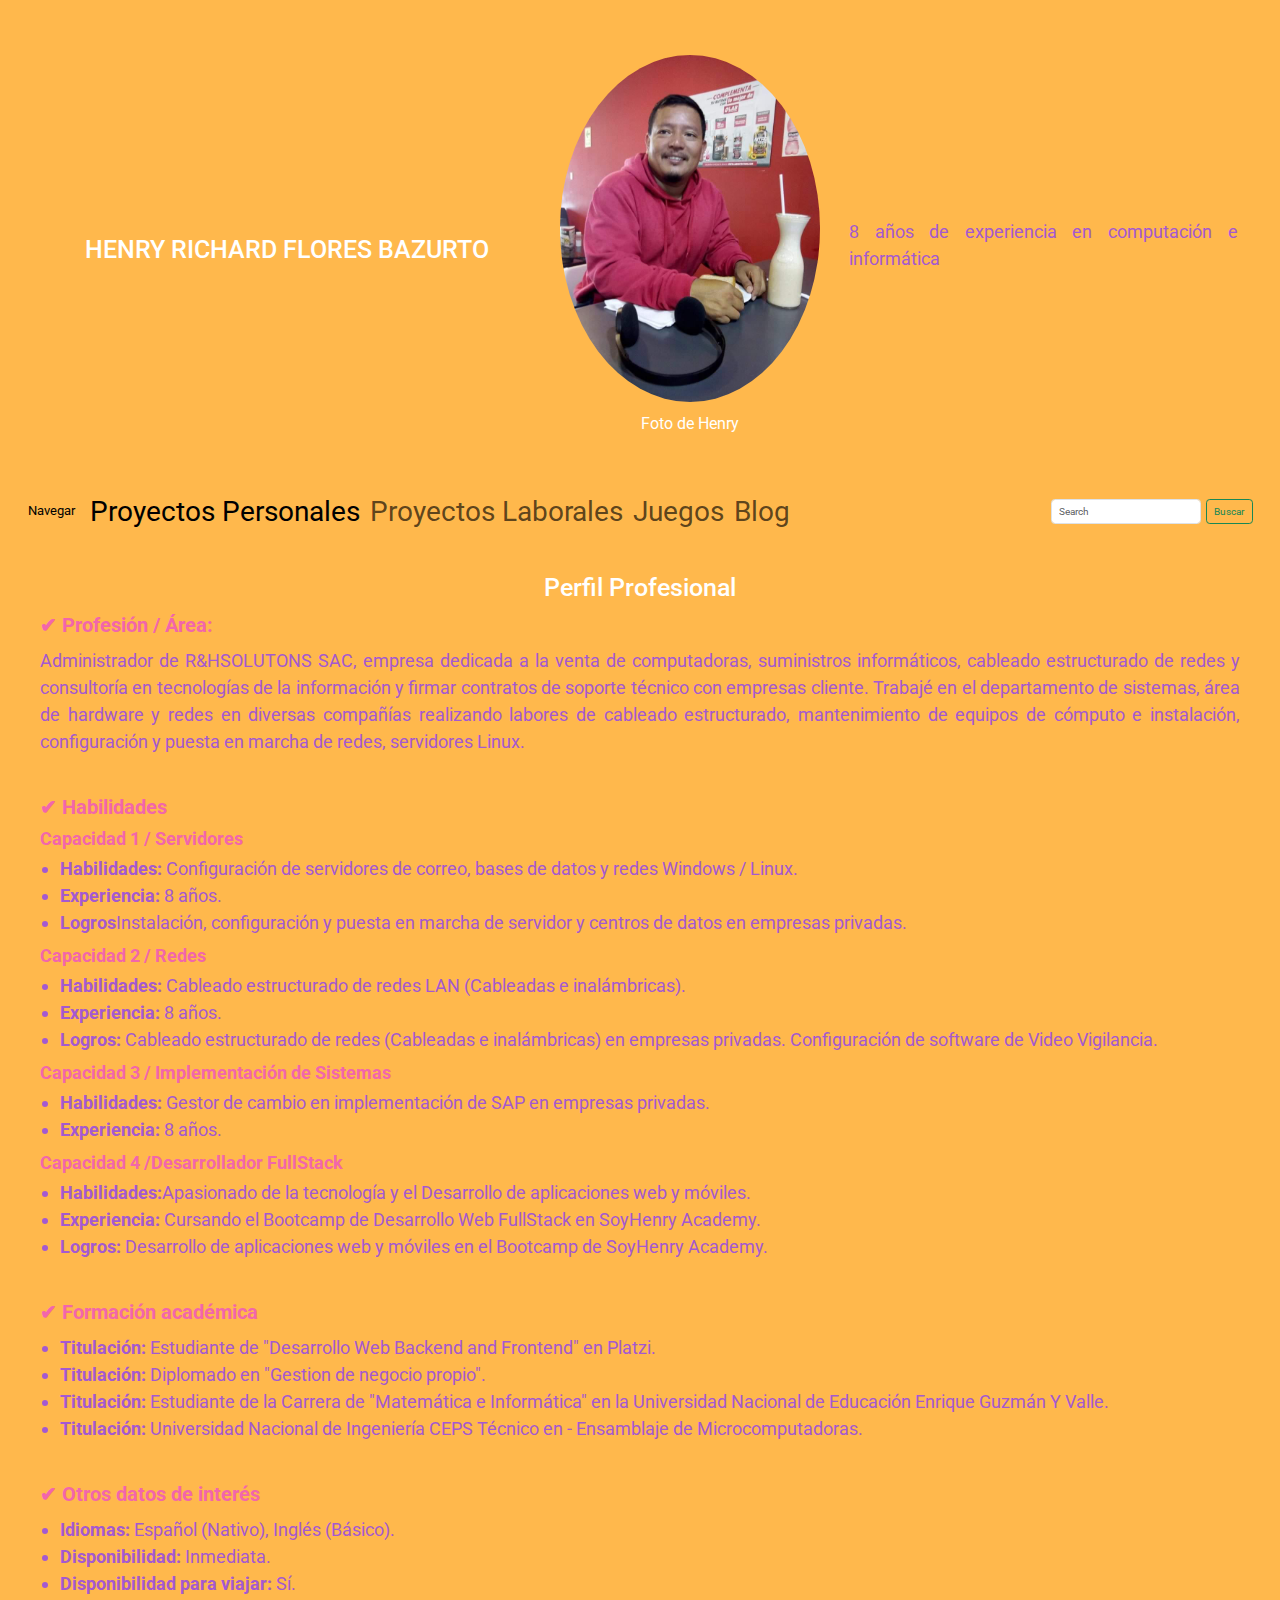
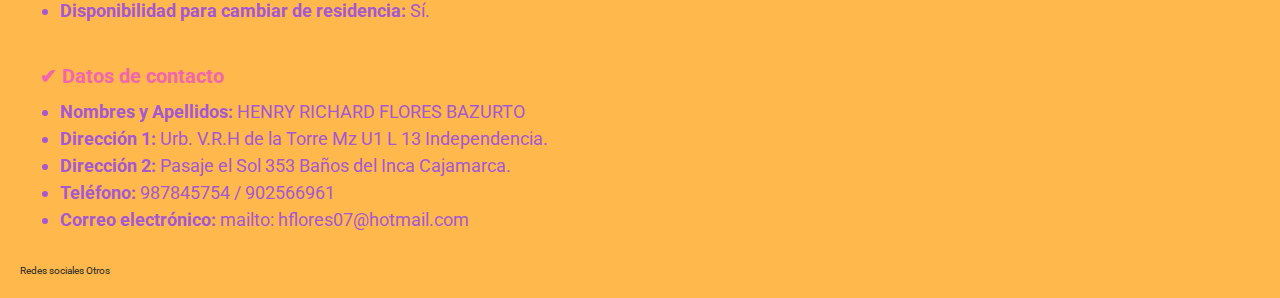
==== commit b75176f6: "aplicacion de sass, BEM y boostrap" ====
--- a/index.html
+++ b/index.html
@@ -1,149 +1,202 @@
-<!DOCTYPE html>
-<html lang="es">
-<head>
-  <meta charset="UTF-8">
-  <meta name="viewport" content="width=device-width, initial-scale=1.0">
-  <title>Perfil Profesional</title>
-  <link rel="stylesheet" href="./assets/css/styles.css">
-  <link rel="stylesheet" href="./assets/css/tablet.css" media="screen and (min-width:600px)">
-  <link rel="stylesheet" href="./assets/css/desktop.css" media="screen and (min-width:800px">
-</head>
-<body>
-  <div class="wrapper">
-    <section class="name">
-      <h1 id="name1">HENRY RICHARD FLORES BAZURTO</h1>
-    </section>
-    
-    <section class="secction-foto">
-
-      <div class="container-foto">
-        <img id="fotoHenry" src="./Henry.jpg" alt="Foto Henry" height="250" width="260" >
-      </div>
-      <h1>8 años de experiencia en Computación e Informática</h1> 
-    </section>
-
-    <header>
-      <nav>
-        <ul class="main-nav">
-          <li class="main-nav__item"><a href="http://henryflores.store/">Proyectos Personales</a></li>
-          <li class="main-nav__item"><a href="http://hsolutions.website/">Proyectos de trabajo</a></li>
-          <li class="main-nav__item"><a href="https://www.xbox.com/es-ES">Juegos</a></li>
-          <li class="main-nav__item"><a href="https://www.blogger.com/blog/posts/7611168681843406834?bpli=1&pli=1">Blog</a></li>
-        </ul>
-      </nav>
-    </header>
-
-    <div class="perfil1">
-    
-      <h1>Perfil Profesional</h1>
-      <h2>Profesión / Área:</h2>
-      <p>Administrador de R&HSOLUTONS SAC, empresa dedicada a la venta de computadoras, suministros informáticos, cableado estructurado de redes y consultoría en tecnologías de la información y firmar contratos de soporte técnico con empresas cliente. Trabajé en el departamento de sistemas, área de hardware y redes en diversas compañías realizando labores de cableado estructurado, mantenimiento de equipos de cómputo e instalación, configuración y puesta en marcha de redes, servidores Linux.</p>
-    </div>
-    <div class="section perfil2">
-      <h2>Habilidades</h2>
-      <div>
-        <h3>Capacidad 1 / Servidores</h3>
-        <ul>
-          <li>
-            <strong>Habilidades:</strong> Configuración de servidores de correo, bases de datos y redes Windows / Linux.
-          </li>
-          <li>
-            <strong>Experiencia:</strong> 8 años.
-          </li>
-          <li>
-            <strong>Logros:</strong> Instalación, configuración y puesta en marcha de servidor y centros de datos en empresas privadas.
-          </li>
-        </ul>
-      </div>
-      <div>
-        <h3>Capacidad 2 / Redes</h3>
-        <ul>
-          <li>
-            <strong>Habilidades:</strong> Cableado estructurado de redes LAN (Cableadas e inalámbricas).
-          </li>
-          <li>
-            <strong>Experiencia:</strong> 8 años.
-          </li>
-          <li>
-            <strong>Logros:</strong> Cableado estructurado de redes (Cableadas e inalámbricas) en empresas privadas. Configuración de software de Video Vigilancia.
-          </li>
-        </ul>
-      </div>
-      <div>
-        <h3>Capacidad 3 / Implementación de Sistemas</h3>
-        <ul>
-          <li>
-            <strong>Habilidades</strong> Gestor de cambio en implementación de SAP en empresas privadas.
-          </li>
-          <li>
-            <strong>Experiencia:</strong> 8 años.
-          </li>
-          <li>
-            <strong>Logros:</strong> Proveedor de infraestructura y soporte al proyecto.
-          </li>
-        </ul>
-      </div>
-    </div>
-    <div class="section perfil3">
-      <h2>Formación académica</h2>
-      <ul>
-        <li>
-          <strong>Titulación:</strong> Estudiante de "Desarrollo Web Backend and Frontend" en Platzi.
-        </li>
-        <li>
-          <strong>Titulación:</strong> Diplomado en "Gestion de negocio propio".
-        </li>
-        <li>
-          <strong>Titulación:</strong> Estudiante de la Carrera de "Matemática e Informática" en la Universidad Nacional de Educación Enrique Guzmán Y Valle.
-        </li>
-        <li>
-          <strong>Titulación:</strong> Universidad Nacional de Ingeniería CEPS Técnico en  - Ensamblaje de Microcomputadoras.
-        </li>
-      </ul>
-    </div>
-    <div class="section perfil4">
-      <h2>Otros datos</h2>
-      <ul>
-      <li>
-      <strong>Nombres y Apellidos:</strong> HENRY RICHARD FLORES BAZURTO
-      </li>
-      <li>
-      <strong>Dirección 1:</strong> Urb. V.R.H de la Torre Mz U1 L 13 Independencia.
-      </li>
-      <li>
-      <strong>Dirección 2:</strong> Pasaje el Sol 353 Baños del Inca Cajamarca.
-      </li>
-      <li>
-      <strong>Teléfono:</strong> 987845754 / 902566961
-      </li>
-      <li>
-      <strong>Email:</strong> hflores07@hotmail.com
-      </li>
-      </ul>
-      
-    </div>
-    <div class="section perfil5">
-      <h2>Otros</h2>
-      <ul>
-        <li>"Legislación y técnicas de Aduanas" UNMS.</li>
-      </ul>
-    </div>
-    <div class="section perfil6">
-      <h2>Idiomas</h2>
-      <p>Inglés: Nivel avanzado</p>
-    </div>
-    <div class="section perfil7">
-      <h2>Informática</h2>
-      <ul>
-        <li>Ms Office 2013: Avanzado</li>
-        <li>Licencia de Conducir A2B Q40111709</li>
-        <li>Fedora Linux Avanzado</li>
-      </ul>
-    </div>
-    <section class="footer"> 
-      <span>Redes sociales</span>
-      <span>Otros</span>
-    </section>
-  </div>
-</body>
+<!DOCTYPE html>
+<html lang="en">
+    <head>
+        <meta charset="UTF-8">
+        <meta name="viewport" content="width=device-width, initial-scale=1.0">
+        <link href="https://cdn.jsdelivr.net/npm/bootstrap@5.3.3/dist/css/bootstrap.min.css" rel="stylesheet" integrity="sha384-QWTKZyjpPEjISv5WaRU9OFeRpok6YctnYmDr5pNlyT2bRjXh0JMhjY6hW+ALEwIH" crossorigin="anonymous">
+
+        <link rel="stylesheet" href="./assets/css/sass/main.css">
+        <link rel="stylesheet" href="./assets/css/sass/styles.css">
+        <title>Perfil Profesional</title>
+
+    </head>
+    <body>
+        <section class="container-fluid text-center">
+            <div class="row">
+                <div class="col col-sm-5">
+                    <h1 class="nombre">HENRY RICHARD FLORES BAZURTO</h1>
+                </div>
+                <figure class="col-sm-3">
+                    <img class="foto__img img-fluid" src="./Henry.jpg" alt="Foto Henry"  height="250" width="260">
+                    <figcaption>Foto de Henry</figcaption>
+                </figure>
+                
+                <div class="experiencia col-sm-4">
+                    <p>
+                        8 años de experiencia en computación e informática
+                    </p>
+                </div>
+            </div>
+
+        </section>
+        <header>
+            <nav class="navbar navbar-expand-lg">
+                <div class="container-fluid">
+                    <a class="navbar-brand" href="#">Navegar</a>
+                    <button class="navbar-toggler" type="button" data-bs-toggle="collapse"  data-bs-target="#navbarSupportedContent" aria-controls="navbarSupportedContent" aria-expanded="false"   aria-label="Toggle navigation">
+                        <span class="navbar-toggler-icon"></span>
+                    </button>
+                    <div class="collapse navbar-collapse" id="navbarSupportedContent">
+                        <ul class="nav nav--hover navbar-nav me-auto mb-2 mb-lg-0">
+                            <li class="nav__item nav__item--hover nav-item">
+                                <a class="nav-link active" href="http://henryflores.store/">Proyectos Personales</a>
+                            </li>
+                            
+                            <li class="nav__item nav__item--hover nav-item">
+                                <a class="nav-link" href="http://hsolutions.website">Proyectos Laborales</a>
+                            </li>
+        
+                            <li class="nav__item nav__item--hover nav-item">
+                                <a class="nav-link" href="https://www.xbox.com/es-ES">Juegos</a>
+                            </li>
+        
+                            <li class="nav__item nav__item--hover nav-item">
+                                <a class="nav-link" href="https://www.blogger.com/blog/posts/7611168681843406834?bpli=1&pli=1">Blog</a>
+                            </li>
+                            
+                        </ul>
+                        <form class="d-flex" role="search">
+                            <input class="form-control me-2" type="search" placeholder="Search" aria-label="Search">
+                            <button class="btn btn-outline-success" type="submit">Buscar</button>
+                        </form>
+                          
+                    </div>
+                    
+                </div>
+                
+            </nav>
+        </header>
+        <main>
+            <section class="perfil-Profesional">
+                <h1>Perfil Profesional</h1>
+                <h2>Profesión / Área:</h2>
+                <p>Administrador de R&HSOLUTONS SAC, empresa dedicada a la venta de computadoras, suministros informáticos, cableado estructurado de redes y consultoría en tecnologías de la información y firmar contratos de soporte técnico con empresas cliente. Trabajé en el departamento de sistemas, área de hardware y redes en diversas compañías realizando labores de cableado estructurado, mantenimiento de equipos de cómputo e instalación, configuración y puesta en marcha de redes, servidores Linux.</p>
+            </section>
+
+            <section class="habilidades">
+                <h2>Habilidades</h2>
+                <article>
+                    <h3>Capacidad 1 / Servidores</h3>
+                    <ul>
+                        <li>
+                            <strong>Habilidades:</strong> Configuración de servidores de correo, bases de datos y redes Windows / Linux.
+                        </li>
+                        <li>
+                            <strong>Experiencia:</strong> 8 años.
+                        </li>
+                        <li>
+                            <strong>Logros</strong>Instalación, configuración y puesta en marcha de servidor y centros de datos en empresas privadas.
+                        </li>
+                    </ul>
+                </article>
+
+                <article>
+                    <h3>Capacidad 2 / Redes</h3>
+                    <ul>
+                        <li>
+                            <strong>Habilidades:</strong> Cableado estructurado de redes LAN (Cableadas e inalámbricas).
+                        </li>
+                        <li>
+                            <strong>Experiencia:</strong> 8 años.
+                        </li>
+                        <li>
+                            <strong>Logros:</strong> Cableado estructurado de redes (Cableadas e inalámbricas) en empresas privadas. Configuración de software de Video Vigilancia.
+                        </li>
+                    </ul>
+                </article>
+
+                <article>
+                    <h3>Capacidad 3 / Implementación de Sistemas</h3>
+                    <ul>
+                        <li>
+                            <strong>Habilidades:</strong> Gestor de cambio en implementación de SAP en empresas privadas.
+                        </li>
+                        <li>
+                            <strong>Experiencia:</strong> 8 años.
+                        </li>
+                    </ul>
+                </article>
+
+                <article>
+                   <h3>Capacidad 4 /Desarrollador FullStack</h3>
+                   <ul>
+                    <li>
+                        <strong>Habilidades:</strong>Apasionado de la tecnología y el Desarrollo de aplicaciones web y móviles.
+                    </li>
+                    <li>
+                        <strong>Experiencia:</strong> Cursando el Bootcamp de Desarrollo Web FullStack en SoyHenry Academy.
+                    </li>
+                    <li>
+                        <strong>Logros:</strong> Desarrollo de aplicaciones web y móviles en el Bootcamp de SoyHenry Academy.
+                    </li>
+                   </ul> 
+                </article>
+            </section>
+            <section class="formacion">
+                <h2>Formación académica</h2>
+                <ul>
+                    <li>
+                        <strong>Titulación:</strong> Estudiante de "Desarrollo Web Backend and Frontend" en Platzi.
+                    </li>
+                    <li>
+                        <strong>Titulación:</strong> Diplomado en "Gestion de negocio propio".
+                    </li>
+                    <li>
+                        <strong>Titulación:</strong> Estudiante de la Carrera de "Matemática e Informática" en la Universidad Nacional de Educación Enrique Guzmán Y Valle.
+                    </li>
+                    <li>
+                        <strong>Titulación:</strong> Universidad Nacional de Ingeniería CEPS Técnico en  - Ensamblaje de Microcomputadoras.
+                    </li>
+                </ul>
+            </section>
+            <section class="otros-Datos">
+                <h2>Otros datos de interés</h2>
+                <ul>
+                    <li>
+                        <strong>Idiomas:</strong> Español (Nativo), Inglés (Básico).
+                    </li>
+                    <li>
+                        <strong>Disponibilidad:</strong> Inmediata.
+                    </li>
+                    <li>
+                        <strong>Disponibilidad para viajar:</strong> Sí.
+                    </li>
+                    <li>
+                        <strong>Disponibilidad para cambiar de residencia:</strong> Sí.
+                    </li>
+                </ul>
+            </section>
+            <section class="datos-Contacto">
+                <h2>Datos de contacto</h2>
+                <ul>
+                    <li>
+                        <strong>Nombres y Apellidos:</strong> HENRY RICHARD FLORES BAZURTO
+                    </li>
+                
+                    <li>
+                        <strong>Dirección 1:</strong> Urb. V.R.H de la Torre Mz U1 L 13 Independencia.
+                    </li>
+
+                    <li>
+                        <strong>Dirección 2:</strong> Pasaje el Sol 353 Baños del Inca Cajamarca.
+                    </li>
+
+                    <li>
+                        <strong>Teléfono:</strong> 987845754 / 902566961
+                    </li>
+                    
+                    <li>
+                        <strong>Correo electrónico:</strong>
+                        mailto: hflores07@hotmail.com
+                    </li>
+            </section>
+
+        </main>
+        <footer>
+            <span>Redes sociales</span>
+            <span>Otros</span>
+        </footer>
+        <script src="https://cdn.jsdelivr.net/npm/@popperjs/core@2.11.8/dist/umd/popper.min.js" integrity="sha384-I7E8VVD/ismYTF4hNIPjVp/Zjvgyol6VFvRkX/vR+Vc4jQkC+hVqc2pM8ODewa9r" crossorigin="anonymous"></script>
+        <script src="https://cdn.jsdelivr.net/npm/bootstrap@5.3.3/dist/js/bootstrap.min.js" integrity="sha384-0pUGZvbkm6XF6gxjEnlmuGrJXVbNuzT9qBBavbLwCsOGabYfZo0T0to5eqruptLy" crossorigin="anonymous"></script>
+    </body>
 </html>--- a/assets/css/sass/main.css
+++ b/assets/css/sass/main.css
@@ -0,0 +1,51 @@
+@import url("https://fonts.googleapis.com/css2?family=Roboto&display=swap");
+html {
+  font-size: 62.5%;
+}
+
+body {
+  background-color: #FFB84C;
+  font-family: "Roboto", sans-serif;
+  margin: 0;
+  padding: 20px;
+}
+
+section {
+  font-size: 1.8rem;
+  margin: 10px;
+  padding: 10px;
+  border-radius: 5px;
+}
+section .container-fluid {
+  display: flex;
+  flex-direction: column;
+  align-items: center;
+}
+
+.row {
+  display: flex;
+  align-items: center;
+  justify-content: center;
+  padding: 15px;
+}
+
+.col {
+  flex: 1;
+  text-align: center;
+}
+
+.col-sm-5 {
+  flex: 1;
+  text-align: center;
+}
+
+.foto__img {
+  border-radius: 50%;
+  overflow: auto;
+}
+
+figcaption {
+  font-size: 1.6rem;
+  color: #fff;
+  margin-top: 10px;
+}/*# sourceMappingURL=main.css.map */--- a/assets/css/sass/styles.css
+++ b/assets/css/sass/styles.css
@@ -0,0 +1,78 @@
+@import url('https://fonts.googleapis.com/css2?family=Roboto&display=swap');
+
+:root {
+  --color-white: #fff;
+  --color-black: #000;
+  --fondo-primary:#FFB84C;
+  --titulos-secondary: #F266AB;
+  --texto-terciary:#A459D1;
+  --links-cuaternary:#2CD3E1;
+
+}
+
+.experiencia> p {
+    
+    color: var(--texto-terciary);
+    font-size: 1.8rem;
+        
+}
+
+.navbar {
+    color: var(--texto-terciary);
+    font-size: 2.8rem;
+
+}
+
+
+h1{
+    margin: 10px;
+    text-align: center;
+    color:var(--color-white);
+    
+}
+
+h2{
+    color: var(--titulos-secondary);
+    font-weight:bold;
+    margin-bottom: 10px;
+    
+}
+
+h2::before {
+    content: "✔ ";
+    }
+
+h3 {
+    font-weight:bold;
+    color:var(--titulos-secondary);
+}
+
+p{
+    margin: 0;
+    margin-bottom: 10px;
+    color:var(--texto-terciary);
+    text-align: justify;
+}
+
+article {
+    
+    ul li {
+        color:var(--texto-terciary);
+        text-align: justify;
+      }  
+}
+
+.formacion {
+    color:var(--texto-terciary);
+    text-align: justify;
+}
+
+.otros-Datos {
+    color:var(--texto-terciary);
+    text-align: justify;
+}
+
+.datos-Contacto {
+    color:var(--texto-terciary);
+    text-align: justify;
+}
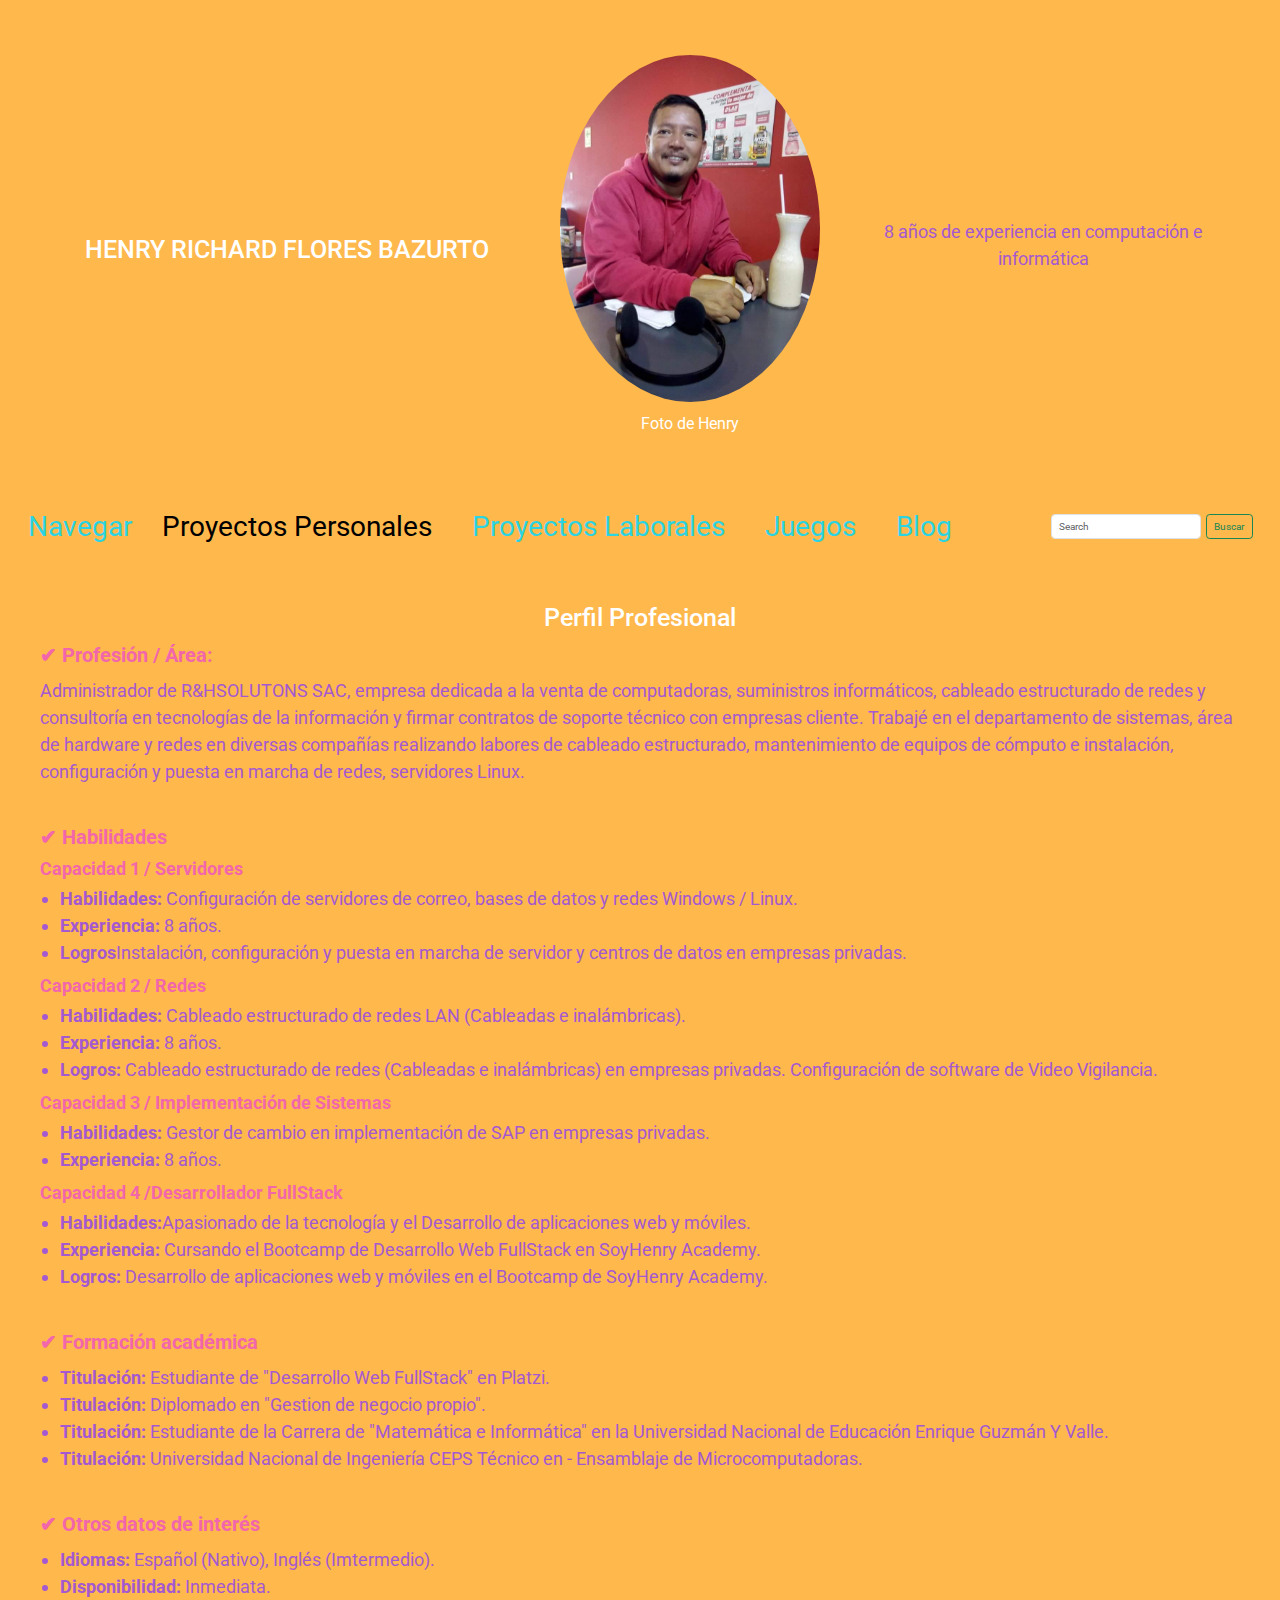
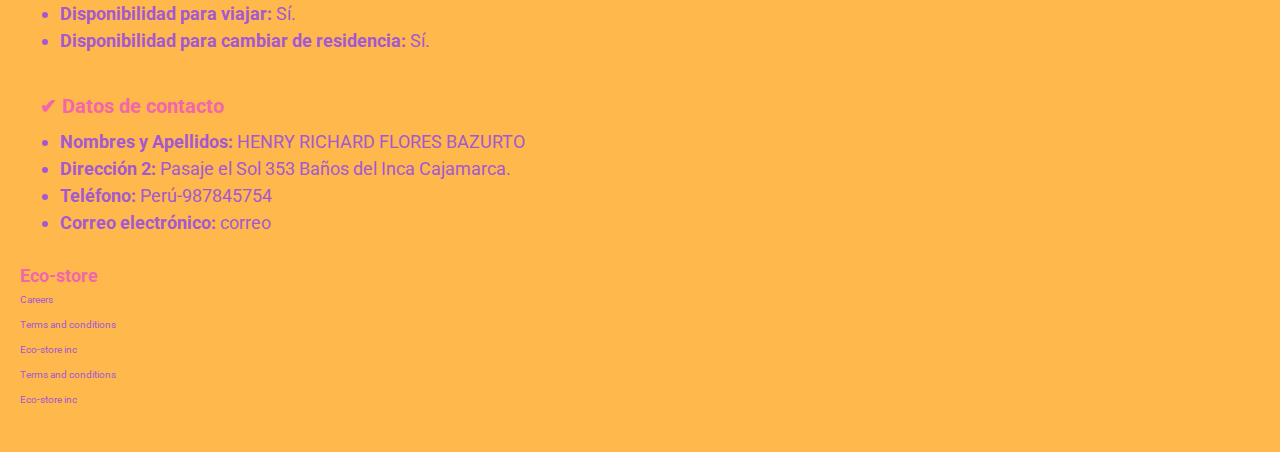
==== commit f72d11b4: "borré text-align de los p" ====
--- a/index.html
+++ b/index.html
@@ -136,7 +136,7 @@
                 <h2>Formación académica</h2>
                 <ul>
                     <li>
-                        <strong>Titulación:</strong> Estudiante de "Desarrollo Web Backend and Frontend" en Platzi.
+                        <strong>Titulación:</strong> Estudiante de "Desarrollo Web FullStack" en Platzi.
                     </li>
                     <li>
                         <strong>Titulación:</strong> Diplomado en "Gestion de negocio propio".
@@ -153,7 +153,7 @@
                 <h2>Otros datos de interés</h2>
                 <ul>
                     <li>
-                        <strong>Idiomas:</strong> Español (Nativo), Inglés (Básico).
+                        <strong>Idiomas:</strong> Español (Nativo), Inglés (Imtermedio).
                     </li>
                     <li>
                         <strong>Disponibilidad:</strong> Inmediata.
@@ -174,27 +174,32 @@
                     </li>
                 
                     <li>
-                        <strong>Dirección 1:</strong> Urb. V.R.H de la Torre Mz U1 L 13 Independencia.
-                    </li>
-
-                    <li>
                         <strong>Dirección 2:</strong> Pasaje el Sol 353 Baños del Inca Cajamarca.
                     </li>
 
                     <li>
-                        <strong>Teléfono:</strong> 987845754 / 902566961
+                        <strong>Teléfono:</strong> Perú-987845754
                     </li>
                     
                     <li>
                         <strong>Correo electrónico:</strong>
-                        mailto: hflores07@hotmail.com
+                        correo
                     </li>
             </section>
 
         </main>
         <footer>
-            <span>Redes sociales</span>
-            <span>Otros</span>
+            <h3>Eco-store</h3>
+            <p>Careers</p>
+            <p>Terms and conditions</p>
+            <p>Eco-store inc</p>
+            <p>Terms and conditions</p>
+            <p>Eco-store inc</p>
+            <div class="social-media">
+                <img src="./assets/img/instagram-logo.png" alt="">
+                <img src="./assets/img/twitter-logo.png" alt="">
+                <img src="./assets/img/facebook-logo.png" alt="">
+            </div>
         </footer>
         <script src="https://cdn.jsdelivr.net/npm/@popperjs/core@2.11.8/dist/umd/popper.min.js" integrity="sha384-I7E8VVD/ismYTF4hNIPjVp/Zjvgyol6VFvRkX/vR+Vc4jQkC+hVqc2pM8ODewa9r" crossorigin="anonymous"></script>
         <script src="https://cdn.jsdelivr.net/npm/bootstrap@5.3.3/dist/js/bootstrap.min.js" integrity="sha384-0pUGZvbkm6XF6gxjEnlmuGrJXVbNuzT9qBBavbLwCsOGabYfZo0T0to5eqruptLy" crossorigin="anonymous"></script>
--- a/assets/css/sass/styles.css
+++ b/assets/css/sass/styles.css
@@ -51,7 +51,7 @@
     margin: 0;
     margin-bottom: 10px;
     color:var(--texto-terciary);
-    text-align: justify;
+    
 }
 
 article {
@@ -76,3 +76,13 @@
     color:var(--texto-terciary);
     text-align: justify;
 }
+
+.nav-link {
+    color:var(--links-cuaternary);
+    margin:15px; 
+}
+
+.navbar-brand {
+    color:var(--links-cuaternary);
+    font-size: 2.8rem; 
+}
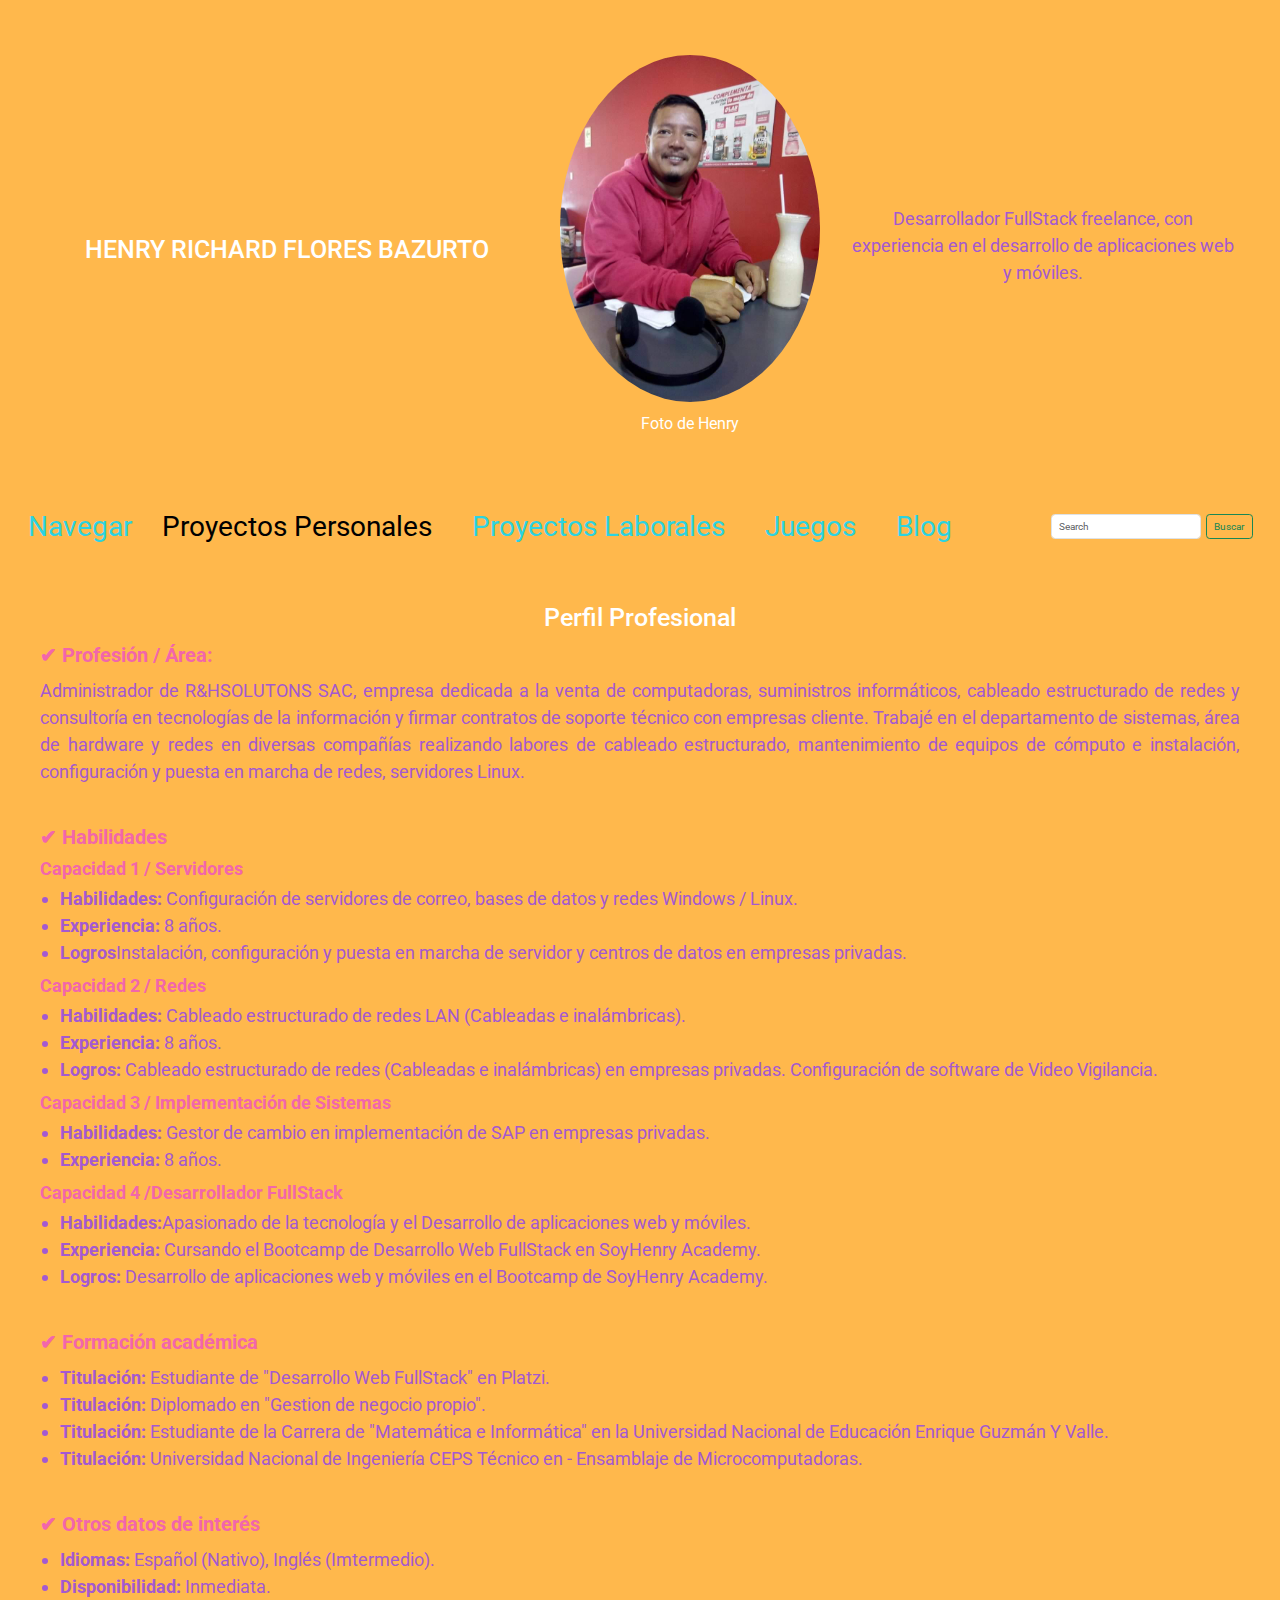
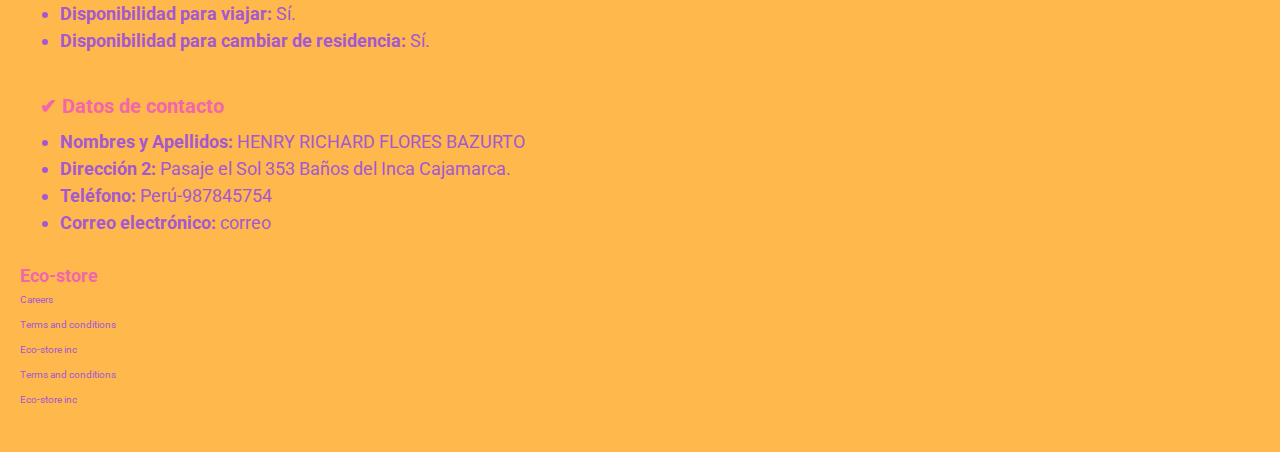
==== commit d996e3be: "Cambio de profesión" ====
--- a/index.html
+++ b/index.html
@@ -23,7 +23,7 @@
                 
                 <div class="experiencia col-sm-4">
                     <p>
-                        8 años de experiencia en computación e informática
+                        Desarrollador FullStack freelance, con experiencia en el desarrollo de aplicaciones web y móviles.
                     </p>
                 </div>
             </div>
--- a/assets/css/sass/styles.css
+++ b/assets/css/sass/styles.css
@@ -8,6 +8,10 @@
   --texto-terciary:#A459D1;
   --links-cuaternary:#2CD3E1;
 
+}
+
+.perfil-Profesional> p {
+    text-align: justify;
 }
 
 .experiencia> p {
@@ -58,23 +62,23 @@
     
     ul li {
         color:var(--texto-terciary);
-        text-align: justify;
+        
       }  
 }
 
 .formacion {
     color:var(--texto-terciary);
-    text-align: justify;
+    
 }
 
 .otros-Datos {
     color:var(--texto-terciary);
-    text-align: justify;
+    
 }
 
 .datos-Contacto {
     color:var(--texto-terciary);
-    text-align: justify;
+    
 }
 
 .nav-link {
